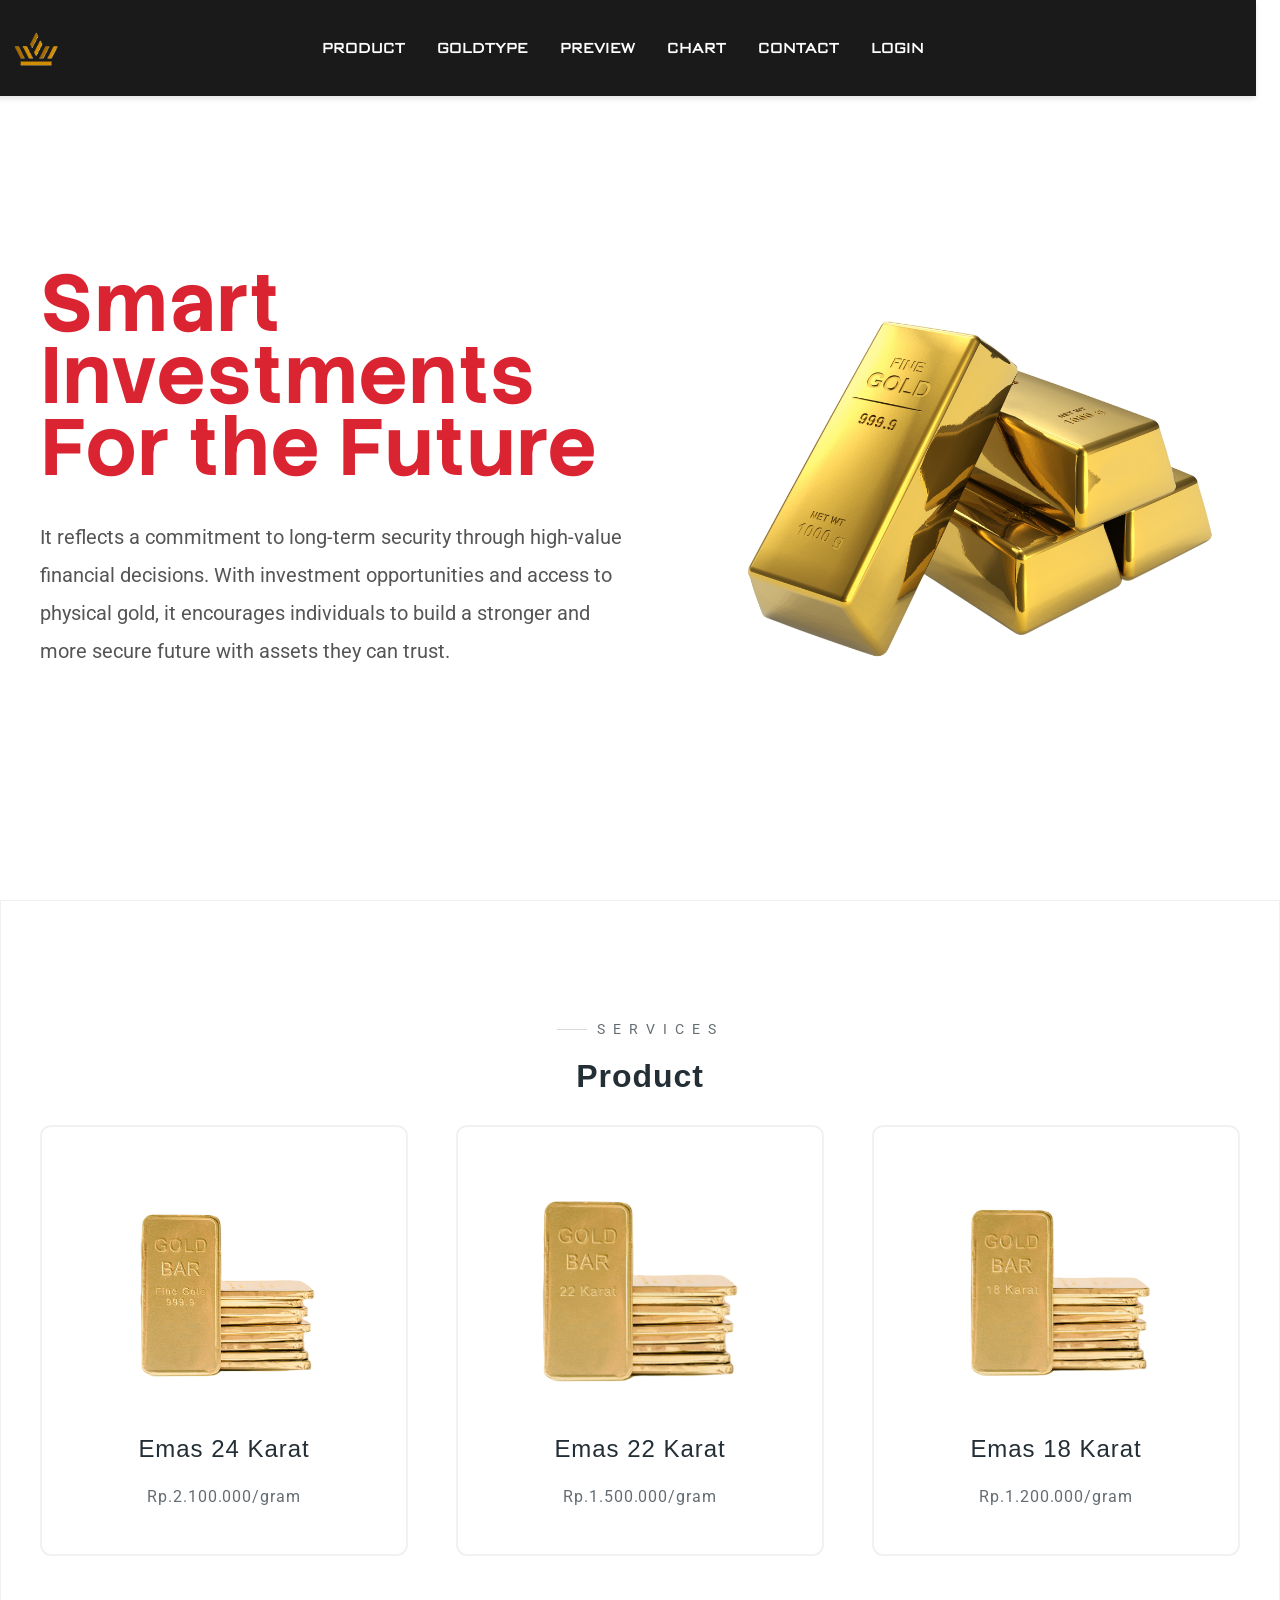
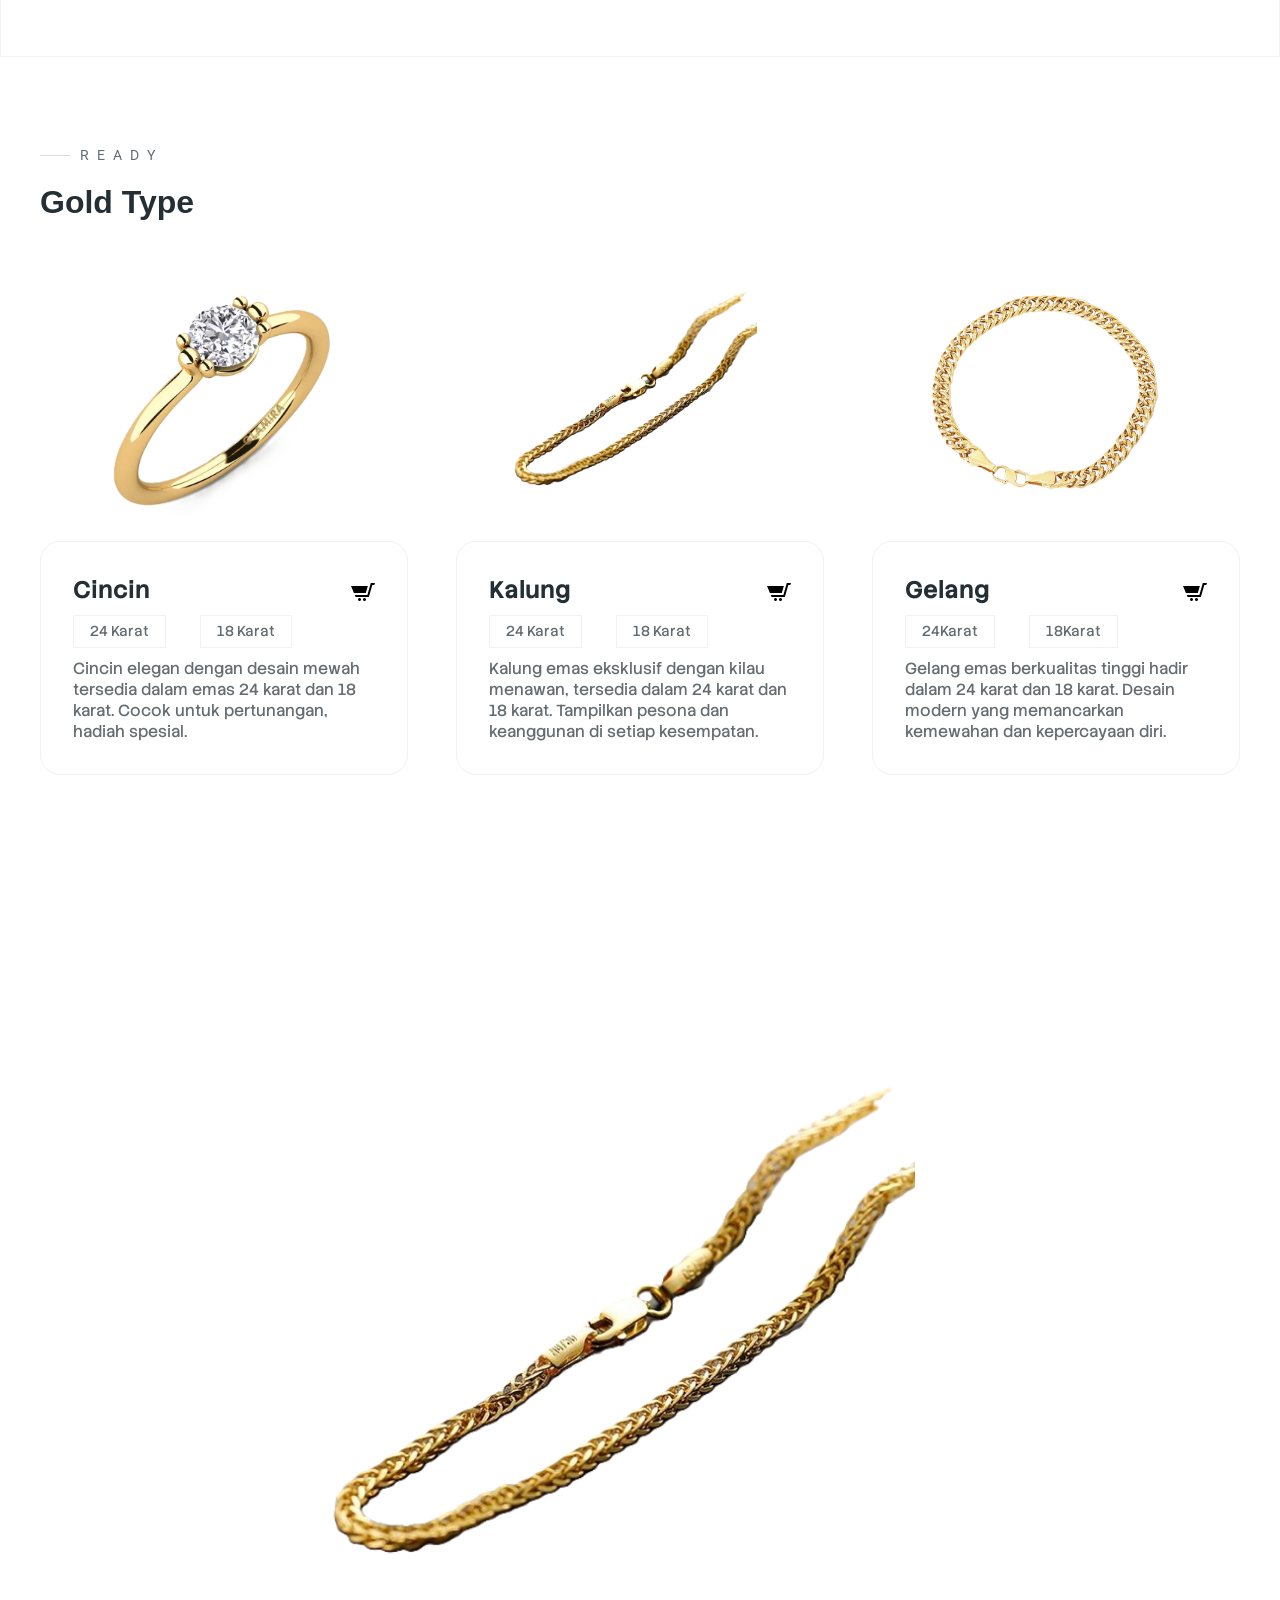
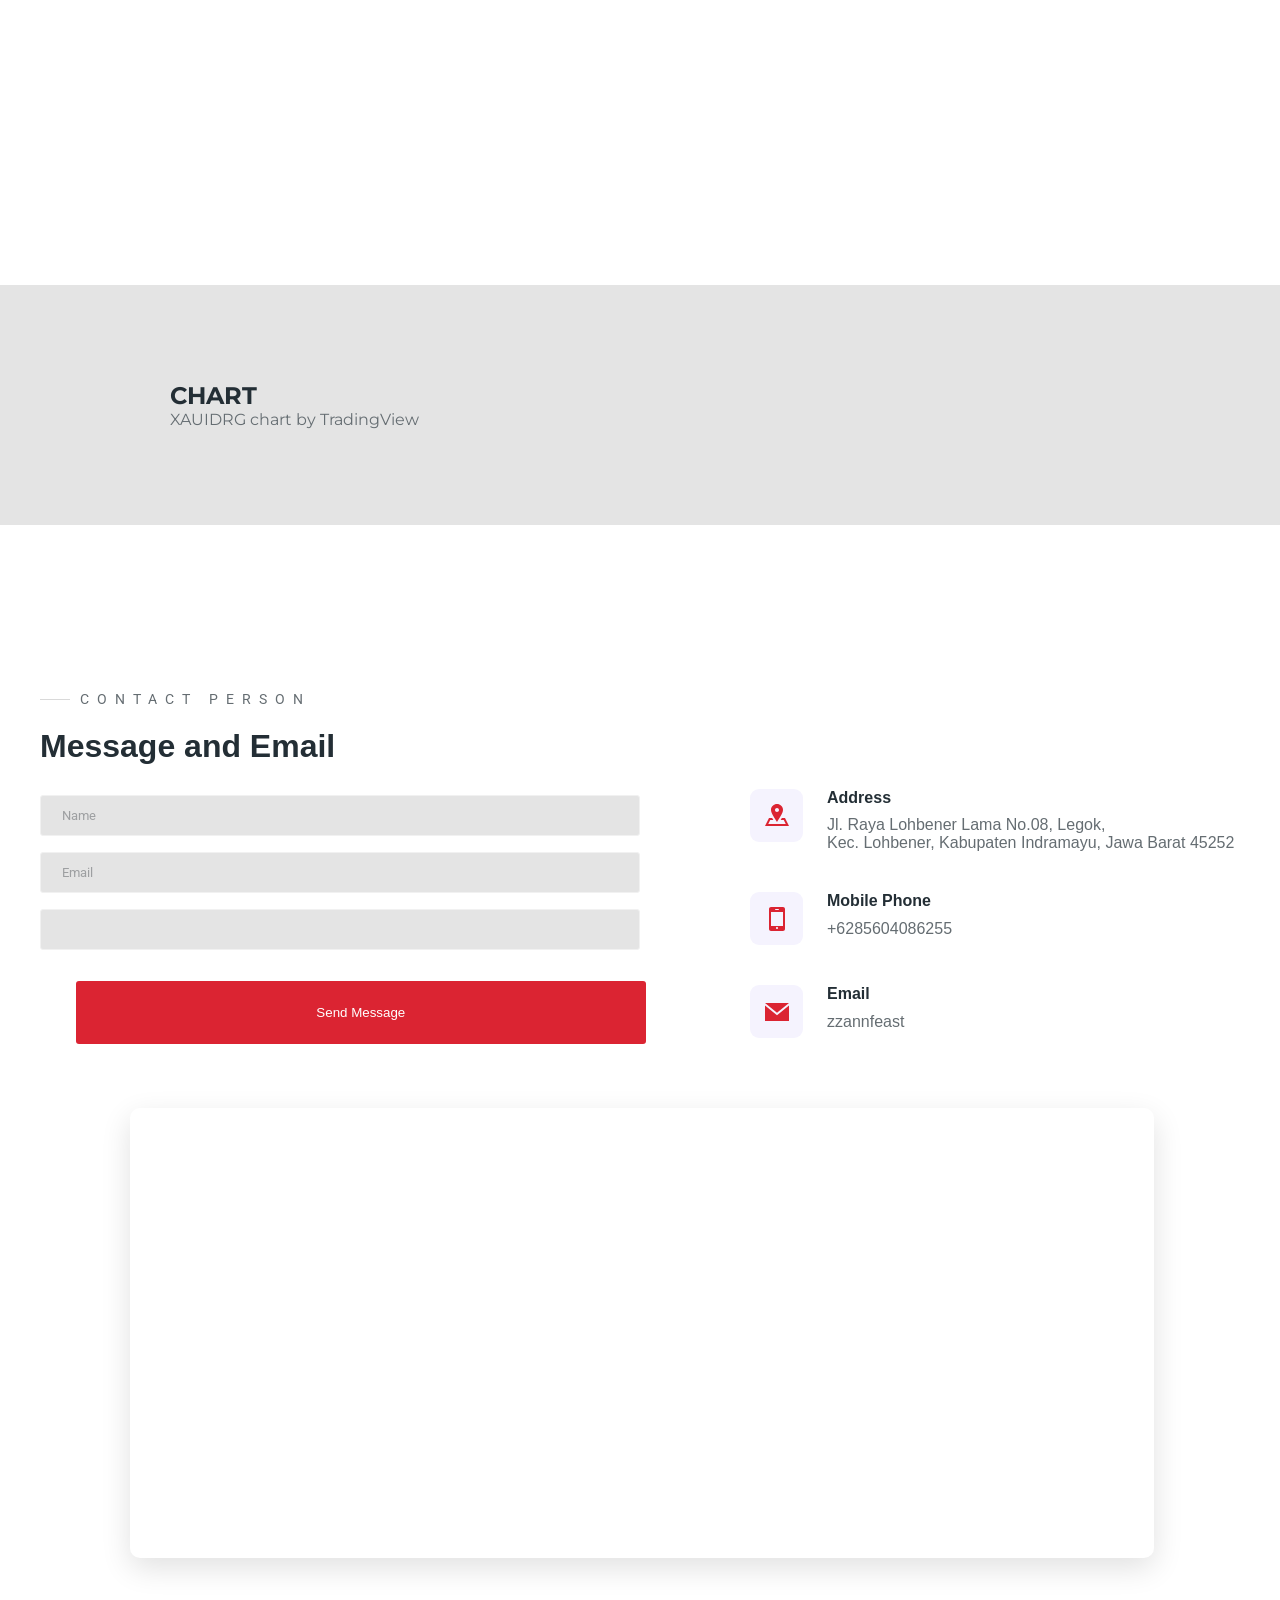
==== index.html @ e05ef089 "Add files via upload" ====
<!DOCTYPE html>
<html lang="en">
<head>
    <meta charset="UTF-8">
    <meta name="viewport" content="width=device-width, initial-scale=1.0">
    <title>Fauzan Yahya - Software Engineer</title>
    <link rel="stylesheet" href="stylee.css">
    <link rel="preconnect" href="https://fonts.googleapis.com">
    <link rel="preconnect" href="https://fonts.gstatic.com" crossorigin>
    <link href="https://fonts.googleapis.com/css2?family=Roboto:ital,wght@0,100..900;1,100..900&display=swap" rel="stylesheet">
    <link rel="preconnect" href="https://fonts.googleapis.com">
    <link rel="preconnect" href="https://fonts.gstatic.com" crossorigin>
    <link rel="preconnect" href="https://fonts.googleapis.com">
    <link rel="preconnect" href="https://fonts.googleapis.com">
    <link rel="preconnect" href="https://fonts.gstatic.com" crossorigin>
    <link href="https://fonts.googleapis.com/css2?family=Montserrat:ital,wght@0,100..900;1,100..900&display=swap" rel="stylesheet">
    <link rel="preconnect" href="https://fonts.googleapis.com">
    <link rel="preconnect" href="https://fonts.gstatic.com" crossorigin>
    <link href="https://fonts.googleapis.com/css2?family=Poppins:ital,wght@0,100;0,200;0,300;0,400;0,500;0,600;0,700;0,800;0,900;1,100;1,200;1,300;1,400;1,500;1,600;1,700;1,800;1,900&display=swap" rel="stylesheet">
    <style>
    @import url('https://fonts.googleapis.com/css2?family=Stack+Sans+Text:wght@200..700&display=swap');
    </style>
    <style>
    @import url('https://fonts.googleapis.com/css2?family=Science+Gothic&display=swap');
    </style> 
    <link rel="preconnect" href="https://fonts.googleapis.com">
    <link rel="preconnect" href="https://fonts.gstatic.com" crossorigin>
    <link href="https://fonts.googleapis.com/css2?family=Nabla&display=swap" rel="stylesheet">   
    

</head>
<body>
    <!-- Header -->
    <header>
        <div class="main-container">
            <div class="nav">
                <div class="logo">
                    <a href="#">
                        <img src="crown-gold.png" alt="hero">
                    </a>
                    
                </div>
                <nav>
                    <ul>
                        <li><a href="#services">PRODUCT</a></li>
                        <li><a href="#portofolio">GOLDTYPE</a></li>
                        <li><a href="#Preview">PREVIEW</a></li>
                        <li><a href="#skills">CHART</a></li>
                        <li><a href="#contact">CONTACT</a></li>
                        <li><a href="login.html">LOGIN</a></li>
                    </ul>
                    <div class="login">
                        
                    </div>

                </nav>
                <div class="burger" id="burger"> 
                    <span></span>
                    <span></span>
                    <span></span>
                </div>
                <ul class="menu" id="menu">
                    <li><a href="Services"></a></li>
                    <li><a href="Portofolio"></a></li>
                    <li><a href="Skills"></a></li>
                    <li><a href="Contact"></a></li>
                </ul>
                <script src="jees.js"></script>
            </div>
            <section id="hero">
                <div class="hero-left">
                    <h3 class="FIRST">Smart Investments <br>For the Future</h3>
                    <p>
It reflects a commitment to long-term security through high-value financial decisions. With investment opportunities and access to physical gold, it encourages individuals to build a stronger and more secure future with assets they can trust.                </div>
                <div class="hero-right">
                        <img src="emas.png" alt="Home">
                </div>
            </section>
        </div>
    </header>
    <!-- End of Header -->

    <!-- Services Section -->
    <section id="services">
        <div class="services main-container">
            <h3 class="pre-title">Services</h3>
            <h1 class="section-title services-title">Product</h1>
            <div class="grid-3">
                <!-- Service 1 -->
                <div class="service">
                    <div class="service-icon">
                        <img src="24k.png" alt="">
                    </div>
                    
                    <h4>Emas 24 Karat</h4>
                    <p>
                        Rp.2.100.000/gram
                    </p>
                </div>
                <!-- Service 2 -->
                <div class="service">
                    <div class="service-icon">
                     <img src="22k.png" alt="">
                    </div>
                    <h4>Emas 22 Karat</h4>
                    <p>
                        Rp.1.500.000/gram
                    </p>
                    

                    
                </div>
                <!-- Service 3 -->
                <div class="service">
                    <div class="service-icon">
                        
                        <img src="18k.png" alt="">
                    </div>
                    
                    <h4>Emas 18 Karat</h4>
                    <p>
                        Rp.1.200.000/gram
                    </p>
                </div>
            </div>
        </div>
    </section>
    <!-- End of Services Section -->

    <!-- Portfolio Section -->
    <section id="portofolio">
        <div class="portofolio main-container">
            <h3 class="pre-title">Ready</h3> 
            <h1 class="section-title">Gold Type</h1>
            <div class="grid-3">
                <!-- Portfolio 1 -->
                <div class="portofolio">
                    <div class="portofolio-cover">
                        <a href="cincin.html">
                            <img src="yellow.png" alt="Cincin">
                        </a>
                        
                    </div>
                    <div class="portofolio-info">
                        <div class="portofolio-title">
                            <h4>Cincin</h4>
                            <a href="/" class="portofolio-link">
                                <svg xmlns="http://www.w3.org/2000/svg" width="24" height="24" viewBox="0 0 24 24"><path d="M10 19.5c0 .829-.672 1.5-1.5 1.5s-1.5-.671-1.5-1.5c0-.828.672-1.5 1.5-1.5s1.5.672 1.5 1.5zm3.5-1.5c-.828 0-1.5.671-1.5 1.5s.672 1.5 1.5 1.5 1.5-.671 1.5-1.5c0-.828-.672-1.5-1.5-1.5zm1.336-5l1.977-7h-16.813l2.938 7h11.898zm4.969-10l-3.432 12h-12.597l.839 2h13.239l3.474-12h1.929l.743-2h-4.195z"/></svg>
                            </a>
                        </div>
                        <div class="portofolio-tags">
                            <div>24 Karat</div>
                            <div>18 Karat</div>
                        </div>
                            <p>Cincin elegan dengan desain mewah tersedia dalam emas 24 karat dan 18 karat.
                            Cocok untuk pertunangan, hadiah spesial.
                    </div>
                </div>
                <!-- Portfolio 2 -->
                <div class="portofolio">
                    <div class="portofolio-cover">
                        <a href="kalung.html">
                            <img src="kalung.png" alt="E-commerce Website">
                        </a>
                        
                    </div>
                    <div class="portofolio-info">
                        <div class="portofolio-title">
                            <h4>Kalung</h4>
                            <a href="/" class="portofolio-link">
                                <svg xmlns="http://www.w3.org/2000/svg" width="24" height="24" viewBox="0 0 24 24"><path d="M10 19.5c0 .829-.672 1.5-1.5 1.5s-1.5-.671-1.5-1.5c0-.828.672-1.5 1.5-1.5s1.5.672 1.5 1.5zm3.5-1.5c-.828 0-1.5.671-1.5 1.5s.672 1.5 1.5 1.5 1.5-.671 1.5-1.5c0-.828-.672-1.5-1.5-1.5zm1.336-5l1.977-7h-16.813l2.938 7h11.898zm4.969-10l-3.432 12h-12.597l.839 2h13.239l3.474-12h1.929l.743-2h-4.195z"/></svg>
                            </a>
                        </div>
                        <div class="portofolio-tags">
                            <div>24 Karat</div>
                            <div>18 Karat</div>
                        </div>
                        <p>Kalung emas eksklusif dengan kilau menawan, tersedia dalam 24 karat dan 18 karat.
Tampilkan pesona dan keanggunan di setiap kesempatan.
                    </div>
                </div>
                <!-- Portfolio 3 -->
                <div class="portofolio">
                    <div class="portofolio-cover">
                        <a href="gelang.html">
                            <img src="gelang.png" alt="Blog Website">
                        </a>
                        
                    </div>
                    <div class="portofolio-info">
                        <div class="portofolio-title">
                            <h4>Gelang</h4>
                            <a href="/" class="portofolio-link">
                               <svg xmlns="http://www.w3.org/2000/svg" width="24" height="24" viewBox="0 0 24 24"><path d="M10 19.5c0 .829-.672 1.5-1.5 1.5s-1.5-.671-1.5-1.5c0-.828.672-1.5 1.5-1.5s1.5.672 1.5 1.5zm3.5-1.5c-.828 0-1.5.671-1.5 1.5s.672 1.5 1.5 1.5 1.5-.671 1.5-1.5c0-.828-.672-1.5-1.5-1.5zm1.336-5l1.977-7h-16.813l2.938 7h11.898zm4.969-10l-3.432 12h-12.597l.839 2h13.239l3.474-12h1.929l.743-2h-4.195z"/></svg>
                            </a>
                        </div>
                        <div class="portofolio-tags">
                            <div>24Karat</div>
                            <div>18Karat</div>
                        </div>
                        <p>Gelang emas berkualitas tinggi hadir dalam 24 karat dan 18 karat.
Desain modern yang memancarkan kemewahan dan kepercayaan diri.
                    </div>
                </div>
            </div>
        </div>
    </section>
    <!-- End of Portfolio Section -->


    <!-- slider -->
    <section id="Preview">
    <div class="slider-wrapper">
        <div class="slider">
      <div class="slides" id="slideBox">
        <img src="gelang.png" alt="">
        <img src="kalung.png" alt="">
        <img src="yellow.png" alt="">
        <img src="antingg-Photoroom.png" alt="">
        <img src="cara menghitung zakat emas perhiasan-Photoroom.png" alt="">
      </div>
    </div>
  </div>
</section>

        
    <!-- end of slider -->

        <!-- skills and education -->
         <section id="skills">
            <div class="chart"><h2>CHART</h2></div>
            
                <!-- TradingView Widget BEGIN -->
<!-- TradingView Widget BEGIN -->
<div class="tradingview-widget-container">
  <div class="tradingview-widget-container__widget"></div>
  <div class="tradingview-widget-copyright"><a href="https://www.tradingview.com/symbols/FX_IDC-XAUIDRG/" rel="noopener nofollow" target="_blank"><span class="blue-text">XAUIDRG chart</span></a><span class="trademark"> by TradingView</span></div>
  <script type="text/javascript" src="https://s3.tradingview.com/external-embedding/embed-widget-advanced-chart.js" async>
  {
  "allow_symbol_change": true,
  "calendar": false,
  "details": false,
  "hide_side_toolbar": true,
  "hide_top_toolbar": false,
  "hide_legend": false,
  "hide_volume": false,
  "hotlist": false,
  "interval": "D",
  "locale": "en",
  "save_image": true,
  "style": "1",
  "symbol": "FX_IDC:XAUIDRG",
  "theme": "dark",
  "timezone": "Etc/UTC",
  "backgroundColor": "#0F0F0F",
  "gridColor": "rgba(242, 242, 242, 0.06)",
  "watchlist": [],
  "withdateranges": false,
  "compareSymbols": [],
  "studies": [],
  "width": 980,
  "height": 610
}
  </script>
</div>
<!-- TradingView Widget END -->
                
                              
            </div>
         </section>
        <!-- End of skills and education -->

        <!-- Contact -->
         <section id="contact">
            <div class="contact main-container">
                <div class="i">
                    <h3 class="pre-title">Contact Person</h3>
                <h1 class="section-title">Message and Email</h1>
                </div>
                <div class="contact-left">
                    <form class="contact-form" action="">
                        <div>
                            <input type="text" placeholder="Name" name="Name">
                        </div>
                        <div>
                            <input type="email" placeholder="Email" name="Email">
                        </div>
                        <div>
                            <input type="message" id="Message" cols="30" row="20" name ="Message"></textarea>
                        </div>
                        
                    </form>
                    
                </div>

            </div>

                    <div>
                        <button class="btn-sumbit" onclick="submit(event)">Send Message</button>
                    </div>

                    

                        <div class="contact-right">
                    <div class="contact-item">
                        <div class="contact-item-icon"><svg xmlns="http://www.w3.org/2000/svg" width="24" height="24" viewBox="0 0 24 24"><path d="M12 1c-3.148 0-6 2.553-6 5.702 0 3.148 2.602 6.907 6 12.298 3.398-5.391 6-9.15 6-12.298 0-3.149-2.851-5.702-6-5.702zm0 8c-1.105 0-2-.895-2-2s.895-2 2-2 2 .895 2 2-.895 2-2 2zm12 14h-24l4-8h3.135c.385.641.798 1.309 1.232 2h-3.131l-2 4h17.527l-2-4h-3.131c.435-.691.848-1.359 1.232-2h3.136l4 8z"/></svg></div>
                        <div class="contact-item-detail">
                            <h4>Address</h4>
                            <p>Jl. Raya Lohbener Lama No.08, Legok, <br>Kec. Lohbener, Kabupaten Indramayu, Jawa Barat 45252</p>
                        </div>
                    </div>

                    <div class="contact-item">
                        <div class="contact-item-icon"><svg xmlns="http://www.w3.org/2000/svg" width="24" height="24" viewBox="0 0 24 24"><path d="M20 2c0-1.105-.896-2-2-2h-12c-1.105 0-2 .896-2 2v20c0 1.104.895 2 2 2h12c1.104 0 2-.896 2-2v-20zm-9.501 0h3.001c.276 0 .5.224.5.5s-.224.5-.5.5h-3.001c-.275 0-.499-.224-.499-.5s.224-.5.499-.5zm1.501 20c-.553 0-1-.448-1-1s.447-1 1-1c.552 0 .999.448.999 1s-.447 1-.999 1zm6-3h-12v-14.024h12v14.024z"/></svg></div>                      
                            <div class="contact-item-detail">
                            <h4>Mobile Phone</h4>
                            <p>+6285604086255</p>
                        </div>
                    </div>

                    <div class="contact-item">
                        <div class="contact-item-icon"><svg xmlns="http://www.w3.org/2000/svg" width="24" height="24" viewBox="0 0 24 24"><path d="M12 12.713l-11.985-9.713h23.97l-11.985 9.713zm0 2.574l-12-9.725v15.438h24v-15.438l-12 9.725z"/></svg></div>                      
                            <div class="contact-item-detail">
                            <h4>Email</h4>
                            <p>zzannfeast</p>
                        </div>
                    </div>
                </div>

                <div class="contact-img">
            <iframe src="https://www.google.com/maps/embed?pb=!1m18!1m12!1m3!1d3964.888132250646!2d108.27887677441257!3d-6.408409362673411!2m3!1f0!2f0!3f0!3m2!1i1024!2i768!4f13.1!3m3!1m2!1s0x2e6eb87d1fcaf97d%3A0x4fc15b3c8407ada4!2sPoliteknik%20Negeri%20Indramayu!5e0!3m2!1sid!2sid!4v1764644566915!5m2!1sid!2sid" width="600" height="450" style="border:0;" allowfullscreen="" loading="lazy" referrerpolicy="no-referrer-when-downgrade"></iframe>
        </div>

                    

            
                <div id="overlay-beli" class="overlay">
    <div id="popup-beli" class="popup">
        <span class="close-btn" onclick="closeBeli()">×</span>
        <h4>Berhasil Terkirim</h4>
        

        <!-- GAMBAR DI TENGAH -->
        <img src="3dmail.png" class="popup-img" alt="success">
        <p>Terimakasih</p>

        



            
         </section>

         <script src="slide.js"></script>

</body>
</html>
---- stylee.css ----
body {
  margin: 0;
  padding: 0;
}

html {
    scroll-behavior: smooth;
}

html, body {
    height: 100%; /* Penting! Memastikan tinggi dasar 100% */
    margin: 0;
    padding: 0;
}

.tradingview-widget-container {
    margin-left:170px;
    height: 100%; /* Mengambil 100% dari body */
    width: 100%;
    /* ... Tambahkan properti lain yang Anda inginkan di sini, 
       daripada menggunakan inline style */
}

.chart h2{
    margin-left:170px;
}


@import "tailwindcss";
:root{
    --primaryTextColor : #232e35;
    --secondaryTextColor : #656d72;
    
    --borderColor: #f1f1f1;
    --lineColor:#d9d9d9;

    --primaryBackgroundColor: #fff;
    --secondaryBackgroundColor: #e4e4e4;
    --thirdBackgroundcolor: #F5F3FE;

    --primaryIconColor: #5e17eb;
    --primaryIconColorHover: #5d51e8;

    --sectionPadding: 6em 0;

    --itemBoderRadius: 0.7rem;
}




.menu.active{
    display: block;
    
}




*{
    margin: 0;
    padding: 0;
    box-sizing: border-box;
}

body{
    font-family: "Monserrat", sans-serif;
    background-color: white;
    margin: 0;
    padding: 0;
    

}





.typing-text {
    min-height: 24px;
    white-space: nowrap;
}
        
.cursor {
    display: inline-block;
    width: 2px;
    height: 1em;
    background-color: #fefffe;
    margin-left: 2px;
    animation: blink 1s step-start infinite;
    transform: translateY(5px);
}
 
@keyframes blink {
    0%, 50%, 100% { opacity: 1; }
    25%,  75% { opacity: 0; }
}

@media (max-width: 600px) {
    .terminal-body {
        font-size: 14px;
        
        }
        }

h1,h2,h3,h4,h5,h6 strong{
    color: var(--primaryTextColor)
}

p{
    font-size: 1 rem; /*16px*/
    line-height: 1.9 rem;
}

p,span,label,input,textarea,li{
    color: var(--secondaryTextColor);
}

a{
    text-decoration: none; /*buat ngilangin underscore _ */
}

.main-container{
    width: 1200px;
    margin: 0 auto; /* 0 = atas bawah, auto =kiri kanan */
}

@media screen and (max-width : 1200px){
    .main-container{
        width: 100%;
        height: 100vh;
        
    }
}

/*button*/
.btn{
    padding: 1rem 1.5rem;
    background: white;
    border: 1.5px solid var(--borderColor);
    cursor: pointer;
    transition : 2s ease-in-out;
}

.btn:hover{
    box-shadow: rgba(0, 0, 0, 0.04) 3px 3px 5px;
    
}

.section-title{
    padding-top:20px;
    margin-bottom:30px;
    font-size: 2rem;
}

.FIRST{
    margin-top:40px;      /*ini diganti */
    margin-bottom:35px;
    font-family: "Stack Sans Text", sans-serif;
    font-optical-sizing: auto;
    font-weight: 700px;
    font-style: bold;
    color: #db2432;
    position: relative;
    font-weight: 1100px;
    latter-spacing:1rem;
    font-size: 5rem;
    line-height: 4.5rem;
    

}

.hero-left p{
    font-size: 20px;
    color: #555;
    font-family: "Stack Sans Text", sans-serif;
}

/*titles*/
.pre-title{
    font-family: "Roboto";
    text-transform: uppercase; /*biar kapital semua*/
    letter-spacing: 0.5rem; /*jarak perkata*/
    color: var(--secondaryTextColor);
    position: relative;
    padding-left: 40px;
    padding-top:70px;
    width: fit-content;
    font-weight: 400;
    font-size: 0.9rem;
}
.pre-title::before{ /*harus seallu ada content*/
    content: "";
    width: 30px;
    height: 1px;
    background: var(--lineColor);
    position: absolute;
    display: block;
    left: 0;
    top: 90%;


}


/*layout YANG BIKIN KEPISAH PISAH ICON NYA JADI 3 BAGIAN FIT*/
.grid-3{
    display: grid;
    grid-template-columns: repeat(auto-fit, minmax(250px, 1fr)); /*INI PENTING*/
    gap: 3rem;
}

/*Logo and Navigation Menu*/
.nav {
    position: fixed;
    margin-left:-90px;
    width: 102%;
    background-color:#1A1A1A;
    display: flex;
    justify-content: center;
    align-items: center;
    padding: 1.6rem;
    gap:40px;
    font-size: 1.3rem;
    box-shadow: 0 3px 5px rgba(0, 0, 0, 0.1);
    z-index: 1000;

}

.nav nav{
    position:absolute;
}



.logo img {
    height:50px;
    margin-bottom:-10px;
    padding-right:1000px;

}

.nav ul {
    font-family: "Monserrat", sans-serif;
    list-style: none;
    gap: 2rem;
    margin: 0;
    padding: 0;
    font-weight: bold;
    display: flex; /* default desktop */
}

@media (max-width: 768px) {
.nav ul {
    flex-direction: column;
    position: fixed;
    top: 0;
    right: -100%; /* awalnya di luar layar kanan */
    height: 100vh;
    width: 250px;
    background-color: var(--primaryBackgroundColor);
    padding: 2rem;
    box-shadow: -4px 0 8px rgba(0, 0, 0, 0.1);
    transition: right 0.4s ease-in-out; /* animasi geser */
    z-index: 98;
  }

.nav ul.active {
    right: 0; /* geser masuk ke layar */
  }



}

.nav ul li {
    display: flex;
    align-items: center;
}

.nav ul li a {
    margin-left:20px;
    margin-right:-20px;
    color:white;
    background: transparent;  
    transition: 0.25s ease;
    font-family: "Science Gothic", sans-serif;
    font-optical-sizing: auto;
    font-weight: 400;
    font-style: normal;
    font-size:0.9rem;
    text-decoration: none;
}

.login li{

    background: transparent;  
    transition: 0.25s ease;
    font-family: "Science Gothic", sans-serif;
    font-optical-sizing: auto;
    font-weight: 400;
    font-style: normal;
    font-size:0.9rem;
    text-decoration: none;
}

.login a{
    display:flex;
    margin-top:-20px;
    margin-right:-300px;
    margin-left:800px;
    color:white;
    background: transparent;  
    transition: 0.25s ease;
    font-family: "Science Gothic", sans-serif;
    font-optical-sizing: auto;
    font-weight: 400;
    font-style: normal;
    font-size:0.9rem;
    text-decoration: none;


}

.login a:hover{
    background: #b03232;
    padding: 8px 14px;
    border-radius: 10px;
}

.nav ul li a:hover{
    background: #b03232;
    padding: 8px 14px;
    border-radius: 10px;
}
.nav ul li a.active {
  background: #b03232;
}




/* IKON BURGER */
.burger {
    display: none;
    flex-direction: column;
    cursor: pointer;
    z-index: 99;
}

.burger div {
    width: 25px;
    height: 3px;
    background-color: #000;
    margin: 5px;
    transition: all 0.3s;
}


/* MOBILE STYLING */
@media (max-width: 768px) {
.nav ul {
    
    flex-direction: column;
    position: absolute;
    top: 100%;
    right: 3rem;
    background-color: white;
    padding: 1rem;
    box-shadow: 0px 4px 8px rgba(0, 0, 0, 0.1);
    display: none;
    z-index: 98;
    }

.nav ul.active {
    display: flex;
}

.burger {
    display: flex;
    position: absolute;
    top: 2rem;
    right: 3rem;
}

}
/*hero selection*/
#hero{
    min-height: 100vh;
    display: grid;
    padding-top: 100px;
    grid-template-columns: 1fr 1fr; /*biar gambarnya kesmping*/
    align-items: center;
}
.hero-left{
    font-family: "Roboto";
    line-height: 1.9;
    margin-bottom: 6.5rem;
}

.hero-left p{
    font-family: "Roboto";
    line-height: 1.9;
}

.hero-right{
    display: flex;
    justify-content: center;
}


.hero-right img{
    width: 90%;
    margin-left:90px;
    box-shadow: 0 0 25px solid;

}

.hero-name{
    font-family: 'Montserrat';
    font-size: 3rem;
    font-weight: 700; /*biar tebel*/
    margin: .2rem 0 0.5rem;
    letter-spacing:0.6rem;
}

.hero-name span{
    color:#D4AF37;
}

.services{
    letter-spacing: 0.06rem;
}


/*service section*/
#services{
    background-color:white;
    border: 1px solid var(--borderColor);
    padding-top:80px;
    padding-bottom:100px;
}

.services{
    margin-top:-30px;
}


.services .pre-title{
    margin: 0 auto;
}

.services-title{
    text-align: center;
}



.service{ /*buat border besar*/
    padding: 3rem 2rem;
    text-align: center;
    border: 2px solid var(--borderColor);
    background-color: var(--primaryBackgroundColor);
    border-radius: var(--itemBoderRadius);
}

.service h4 { /*buat kalimat di dalam border*/
    margin: 1.5rem 0;
    font-weight: 500;
    font-size: 1.5rem;
}

.service p{
    font-family: "Roboto", sans-serif;
}

.service-icon{ 
    width: fit-content;
    margin: 0 auto;
    padding: 1rem 1.3rem;
    border-radius: 0.5rem;
}

.service-icon svg{
    width:60px;
    height:40px;
    border-radius: 0.5rem;
    margin-left:210px;


    
}

.service-icon img{
    height:200px;
}

.gambarservice{
    height:2px;
}

/*style portofolio*/

#portofolios{
    padding: var(--sectionPadding);
    margin:0 0 0;

    
}

.portofolio{
    margin-top:20px;
    margin-bottom:30px;

}

.portofolio-cover{
    height: 250px;
    margin-bottom:20px;
    border: 1px solid transparent;
    transition: 0.3s ease;
    outline: none;
    border-radius:20px;
}


.portofolio-cover:hover{
    transform: scale(1.05);
    border :2px solid #b03232;

    

}


.portofolio-cover img{
    height:250px;
    padding-left:50px;
    
}

.portofolio-info{
    border: 1px solid var(--borderColor);
    border-radius:20px;
    font-family: "Stack Sans Text", sans-serif;
    font-weight:200px;
    padding: 2rem 2rem;
    letter-spacing: 
}

.portofolio-title{
    
    display: flex;
    justify-content: space-between;
    align-items: center;
    gap: 1rem;
}

.portofolio-title h4{
    font-weight: 500px;
    font-size: 1.5rem;
    margin-bottom:10px;
}


.portofolio-title a svg :hover{
    fill:#db2432;

}

.portofolio-title a svg {
    transition: 0.5s ease-in-out;
}

.portofolio-tags{
    display:flex;
    margin-right:10px;
    padding-right:10px;
   gap: 1rem;


   
   
}
.portofolio-tags p{
    color:white;
    margin-top:50px;
    font-family: "Stack Sans Text", sans-serif;
    font-weight:400px;
    margin-top:10px;
}

.portofolio-tags div{

    border: 1px solid var(--borderColor);
    fill:#db2432;
    transition: 0.3s ease; 
    margin-right: 1.1rem;
    margin-bottom:10px;
    padding: 0.4rem 1rem;
    font-size: 0.9rem;
    color: var(--secondaryTextColor);
}

.portofolio-tags div:hover {
    border-color: #D4AF37;              /* ganti border warna biru */
    cursor: pointer;
}

/* PAGE CENTERING */

/*slider */
.slider-wrapper {
  display: flex;
  padding-top:150px;
  padding-right:50px;
  justify-content: center;
  align-items: center;
  margin-bottom:150px;
  height: 100vh;
}

/* SLIDER */
.slider {
  width: 80vmin;      /* vmin membuat slider selalu persegi */
  height: 80vmin;
  max-width: 600px;   /* batas agar tidak terlalu besar */
  max-height: 600px;
  margin-bottom:38px;
  overflow: hidden;
  position: relative;
  border-radius: 12px;
}

.slides {
  display: flex;
  width: 100%;
  transition: transform 0.4s ease-in-out;
}

.slides img {
  width: 80vmin;
  height: 80vmin;
  max-width: 600px;
  max-height: 600px;
  object-fit: cover;
}

/* BUTTONS */
.btn {
  position: absolute;
  top: 50%;
  transform: translateY(-50%);
  padding: 8px 12px;
  background: rgba(0,0,0,0.5);
  color: white;
  border: none;
  cursor: pointer;
  border-radius: 4px;
  font-size: 18px;
  opacity: 0;                     /* disembunyikan */
  transition: opacity 0.3s ease;  /* animasi smooth */
}

.slider:hover .btn {
  opacity: 1;                     /* muncul saat hover */
}

.prev { left: 10px; }
.next { right: 10px; }

.btn:hover {
  background: rgba(0,0,0,0.8);
}
/*end of slide*/

/*skills and education*/

#skills{
    padding: var(--sectionPadding);
    background-color: var(--secondaryBackgroundColor);
    font-family: "Montserrat";
}

.skills-grid{
    display: grid;
    grid-template-columns: repeat(auto-fit, minmax(350px, 1fr));
    gap: 3rem;
}

.education {
    display: flex;
    gap: 1rem;
}

.education .line{
    padding: 0 0.7rem;
}

.education .line div{
    width: 2px;
    height: 100%;
    background: var(--borderColor);
    position: relative;

}

.education-info p{
    line-height: 1.8;
    margin: 0.6rem 0 1.4rem;

}

.education-years{
    margin-bottom: 3rem;
}

/*the dot on the line*/
.education .line div::before{
    content: "";
    width: 15px;
    height: 15px;
    background: var(--borderColor);
    border-radius: 50%;
    position: absolute;
    left: -6px;

}

.skills{
    margin-TOP:-90px;
}

.skills-list{
    display: grid;
    grid-template-columns: 1fr 1fr;
}

.chart img{
    width:90%;
    margin-left:65px;
    border-radius:15px;
    justify-content:center;
    align-item:center

}

.skills-list ul{
    line-height: 1.8;
    margin-top: 16px ;
    margin-bottom: 16px;
}

.skills-right p{
    margin-bottom: 10px;
    line-height: 2.1;

}



.skills-right ul{
    line-height: 2rem;
    padding: 1rem;
}

/*contact*/
#contact{
    padding: var(--sectionPadding);

}

.contact-kanan img, 
.contact-kanan iframe {
    width:25%;
    margin-top: -1000px; 
    margin-left :800px;
    border-radius:10px;

}

.contact div i{
    margin-bottom: 2rem;
}
.contact{
    grid-template-columns: repeat(auto-fit, minmax(350px, 1fr));
    gap: 3rem;
}

.contact-left contact-form{
    position:fixed;
}

.contact-form div{
    margin-bottom: 1rem;
}

.contact-form input,
.contact-form textarea {
    width: 50%;
    padding: 0.75rem 1.3rem;
    font-family: "Roboto", sans-serif;
    background: var(--secondaryBackgroundColor);
    border: 1px solid var(--borderColor);
    border-radius: 3px;
    resize: none;
}

.contact-form input::placeholder, .contact-form textarea::placeholder{
    color: #9d9fa1;
    

}

.contact-right{
    margin-left:750px;
    margin-top:-275px;
 
}

.contact-form input:focus,
.contact-form textarea:focus {
    outline: none;
    border: 1px solid #7d7d7d;
}



.btn-sumbit{
    margin-left:76px;
    margin-top:15px;
    margin-bottom:20px;
    width: 44.5%;
    padding: 1.5rem 1.3rem;
    background-color:#db2432;
    color: #fff;
    border: none;
    border-radius: 3px;
    cursor: pointer;
    transition: 0.2as ease-in-out;
}

.contact-item{
    display: flex;
    gap: 1.5rem;
    margin-bottom: 2.5rem;
}

.btn-sumbit :hover{
    background-color: #db2432;
}

.contact-img iframe{
    margin-top:30px;
    margin-left:130px;
    width:80%;
    border-radius:10px;
    box-shadow: 0 10px 30px rgba(0, 0, 0, 0.12);
}

.contact-item-icon {
    background: var(--thirdBackgroundcolor);
    width: 53px;
    height: 53px;
    border-radius: 9px;
    display: flex;
    justify-content: center;
    align-items: center;
}

.contact-item-icon svg{
    fill: #db2432;
}

.contact-item-detail h4{
    margin-bottom: 0.6rem;
}

.menu.active{
    display: flex;
    flex-direction: column;
}

.bottom{
    padding-top:9rem;
    background: linear-gradient(145deg, #000000 0%, #0b0b0b 40%, #1f1f1f 100%);



}

.bottom p{
    font-size:2rem;

    margin-left:400px;
    margin-top:-80px;
}
.overlay {
    position: fixed;
    top: 0;
    left: 0;
    width: 100%;
    height: 100%;
    background: rgba(0,0,0,0.45);
    display: none;
    justify-content: center;
    align-items: center;
    z-index: 9999;
    backdrop-filter: blur(2px);
    animation: fadeIn 0.3s ease forwards;
}

/* POPUP CARD */
.popup {
    background: #ffffff;
    width: 420px;
    padding: 35px 40px 30px 40px;
    border-radius: 15px;
    text-align: center;
    position: relative;
    
    /* default state */
    opacity: 0;
    transform: translateY(20px) scale(0.85);
}

/* TOKOPEDIA BOUNCE */
.popup.show {
    animation: tokpedPopup 0.48s cubic-bezier(.25,.46,.45,.94) forwards;
}

/* TOKOPEDIA POPUP KEYFRAME */
@keyframes tokpedPopup {
    0% { transform: translateY(20px) scale(0.75); opacity: 0; }
    55% { transform: translateY(-5px) scale(1.05); opacity: 1; }
    100% { transform: translateY(0) scale(1); opacity: 1; }
}

/* FADE BACKDROP */
@keyframes fadeIn {
    from { opacity: 0; }
    to { opacity: 1; }
}

/* TITLE */
.popup h4 {
    font-style:bold;
    font-family: "Stack Sans Text", sans-serif;
    font-weight: 700;
    font-size: 2rem;
    margin-bottom: 12px;
    color: #000;
    opacity: 0;
    animation: slideText 0.35s ease forwards;
    animation-delay: 0.12s;
}

/* TEXT */
.popup p {
    font-size: 1.5rem;
    color: #474747;
    margin-top: 20px;
    opacity: 0;
    animation: slideText 0.35s ease forwards;
    animation-delay: 0.22s;
}

@keyframes slideText {
    0% { opacity: 0; transform: translateY(8px); }
    100% { opacity: 1; transform: translateY(0); }
}

.popup-img {
    margin-top:-20px;
    margin-left:70px;
    width: 200px;
    display: block;
    opacity: 0;
    animation: slideText 0.35s ease forwards;
    animation-delay: 0.18s;
}

.popup .close-btn {
    position: absolute;
    top: 12px;
    right: 15px;
    font-size: 24px;
    cursor: pointer;
    font-weight: bold;
    color: #000;
    transition: 0.2s ease;
}

.popup .close-btn:hover {
    color: #b03232;
}
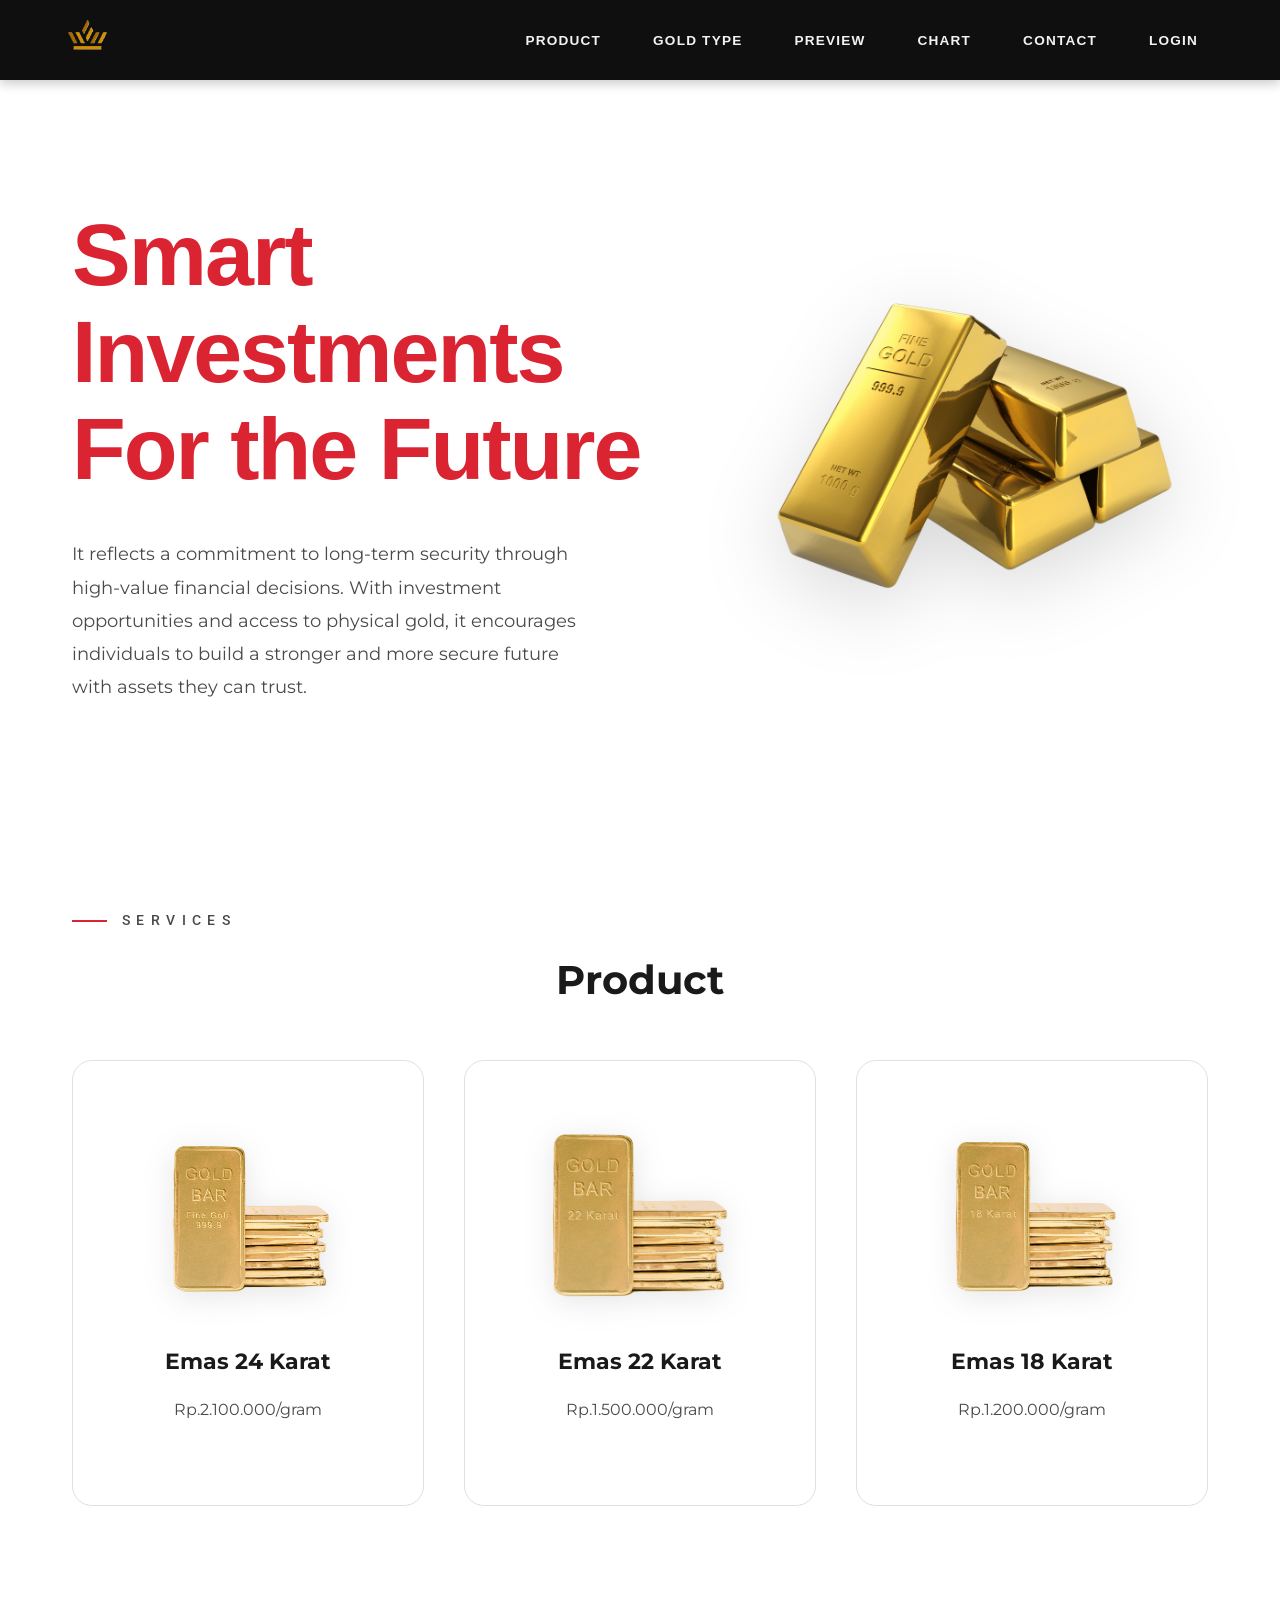
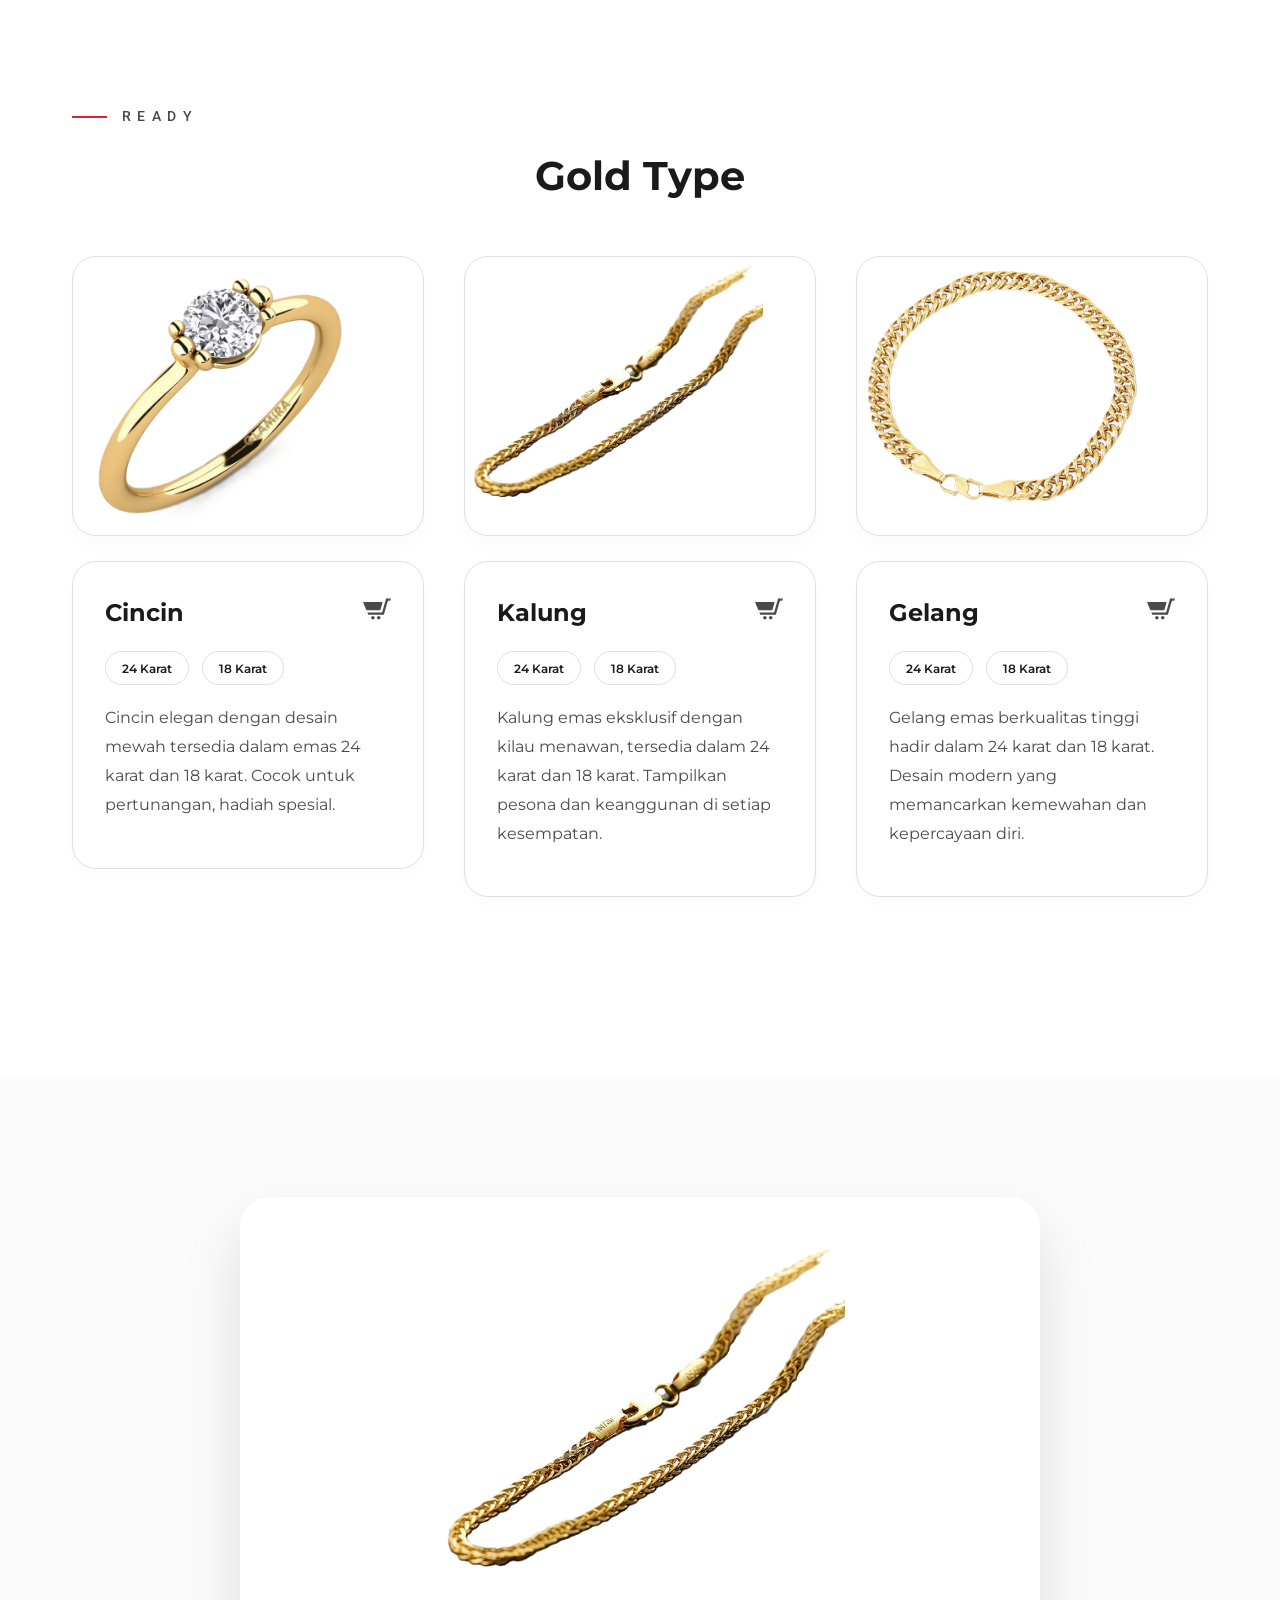
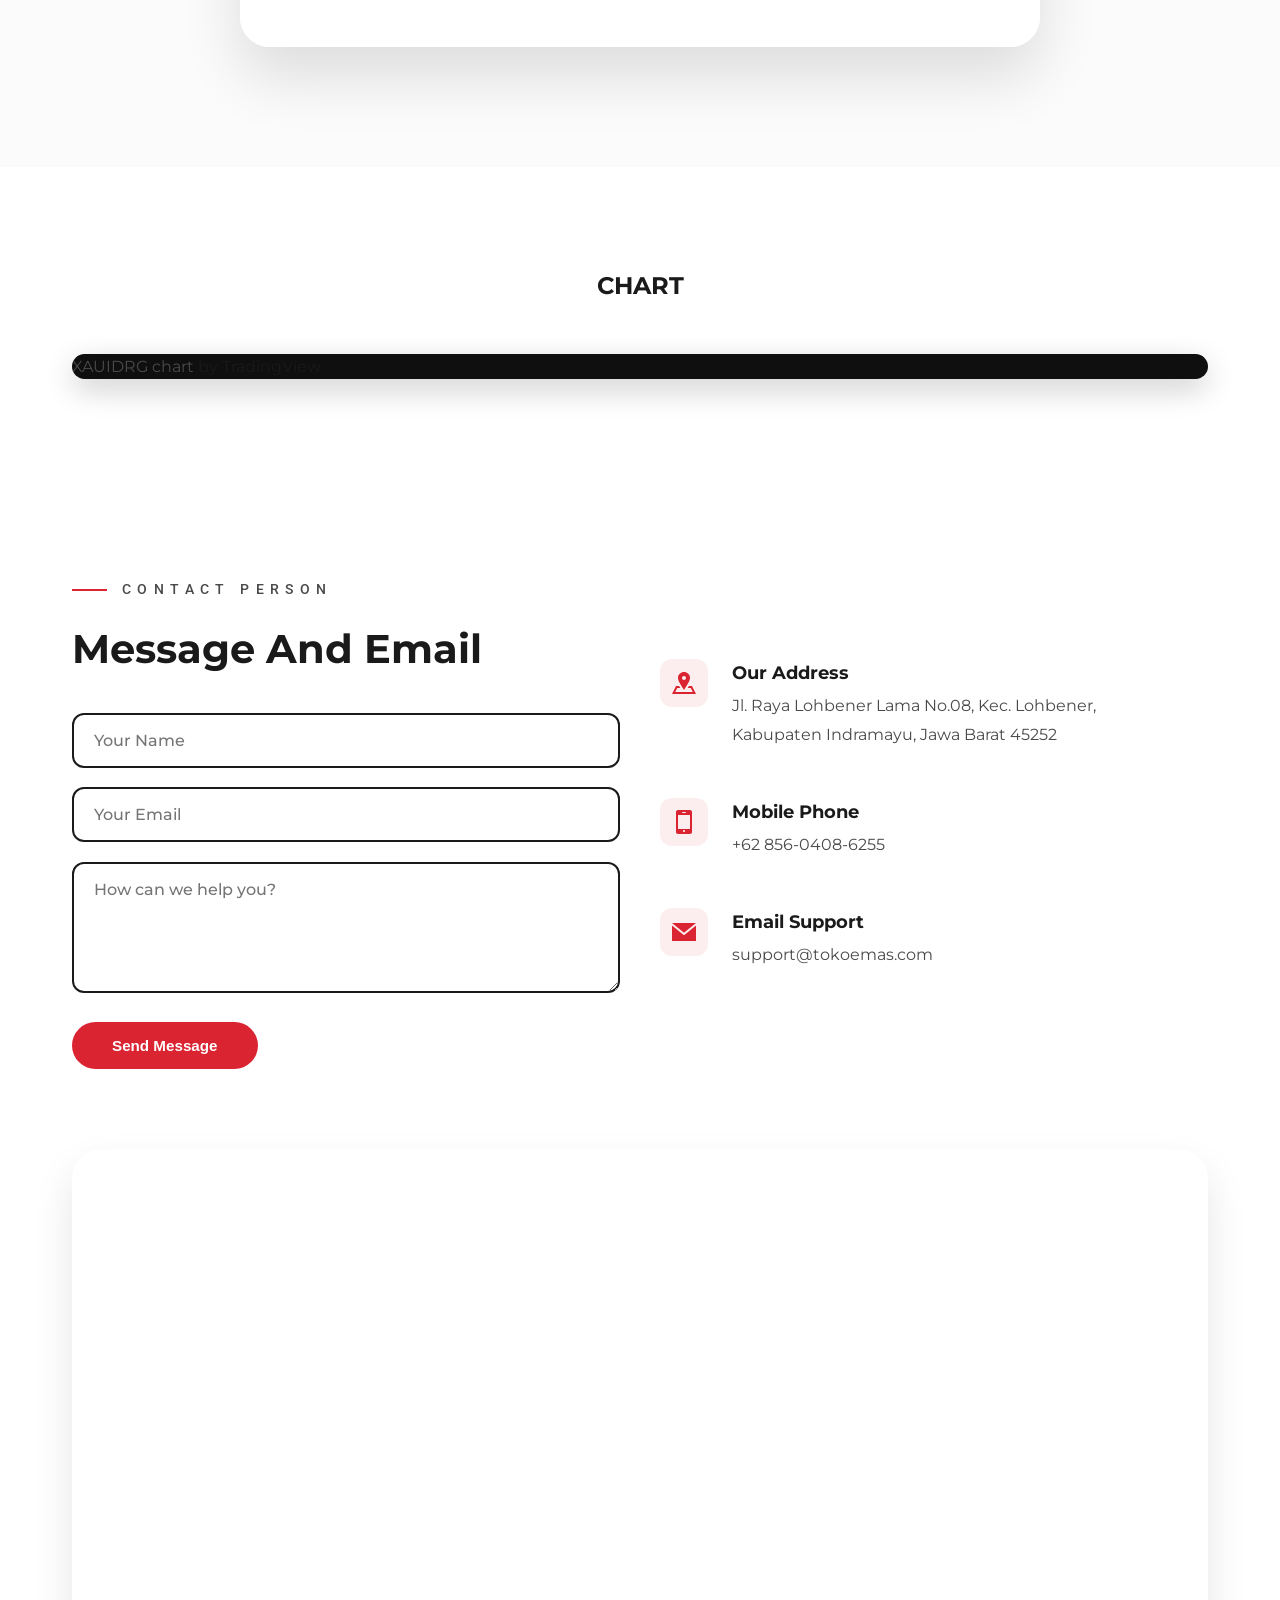
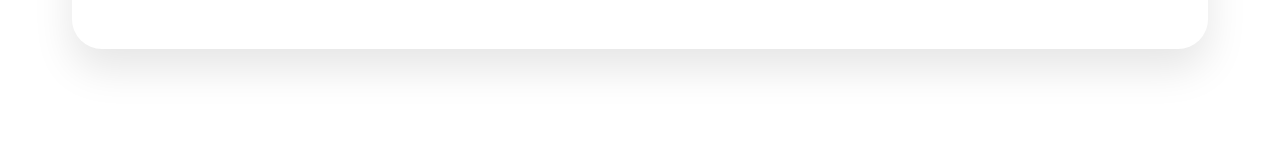
==== commit 4cd10b43: "28 april 2026" ====
--- a/index.html
+++ b/index.html
@@ -1,357 +1,262 @@
-<!DOCTYPE html>
-<html lang="en">
-<head>
-    <meta charset="UTF-8">
-    <meta name="viewport" content="width=device-width, initial-scale=1.0">
-    <title>Fauzan Yahya - Software Engineer</title>
-    <link rel="stylesheet" href="stylee.css">
-    <link rel="preconnect" href="https://fonts.googleapis.com">
-    <link rel="preconnect" href="https://fonts.gstatic.com" crossorigin>
-    <link href="https://fonts.googleapis.com/css2?family=Roboto:ital,wght@0,100..900;1,100..900&display=swap" rel="stylesheet">
-    <link rel="preconnect" href="https://fonts.googleapis.com">
-    <link rel="preconnect" href="https://fonts.gstatic.com" crossorigin>
-    <link rel="preconnect" href="https://fonts.googleapis.com">
-    <link rel="preconnect" href="https://fonts.googleapis.com">
-    <link rel="preconnect" href="https://fonts.gstatic.com" crossorigin>
-    <link href="https://fonts.googleapis.com/css2?family=Montserrat:ital,wght@0,100..900;1,100..900&display=swap" rel="stylesheet">
-    <link rel="preconnect" href="https://fonts.googleapis.com">
-    <link rel="preconnect" href="https://fonts.gstatic.com" crossorigin>
-    <link href="https://fonts.googleapis.com/css2?family=Poppins:ital,wght@0,100;0,200;0,300;0,400;0,500;0,600;0,700;0,800;0,900;1,100;1,200;1,300;1,400;1,500;1,600;1,700;1,800;1,900&display=swap" rel="stylesheet">
-    <style>
-    @import url('https://fonts.googleapis.com/css2?family=Stack+Sans+Text:wght@200..700&display=swap');
-    </style>
-    <style>
-    @import url('https://fonts.googleapis.com/css2?family=Science+Gothic&display=swap');
-    </style> 
-    <link rel="preconnect" href="https://fonts.googleapis.com">
-    <link rel="preconnect" href="https://fonts.gstatic.com" crossorigin>
-    <link href="https://fonts.googleapis.com/css2?family=Nabla&display=swap" rel="stylesheet">   
-    
-
-</head>
-<body>
-    <!-- Header -->
-    <header>
-        <div class="main-container">
-            <div class="nav">
-                <div class="logo">
-                    <a href="#">
-                        <img src="crown-gold.png" alt="hero">
-                    </a>
-                    
-                </div>
-                <nav>
-                    <ul>
-                        <li><a href="#services">PRODUCT</a></li>
-                        <li><a href="#portofolio">GOLDTYPE</a></li>
-                        <li><a href="#Preview">PREVIEW</a></li>
-                        <li><a href="#skills">CHART</a></li>
-                        <li><a href="#contact">CONTACT</a></li>
-                        <li><a href="login.html">LOGIN</a></li>
-                    </ul>
-                    <div class="login">
-                        
-                    </div>
-
-                </nav>
-                <div class="burger" id="burger"> 
-                    <span></span>
-                    <span></span>
-                    <span></span>
-                </div>
-                <ul class="menu" id="menu">
-                    <li><a href="Services"></a></li>
-                    <li><a href="Portofolio"></a></li>
-                    <li><a href="Skills"></a></li>
-                    <li><a href="Contact"></a></li>
-                </ul>
-                <script src="jees.js"></script>
-            </div>
-            <section id="hero">
-                <div class="hero-left">
-                    <h3 class="FIRST">Smart Investments <br>For the Future</h3>
-                    <p>
-It reflects a commitment to long-term security through high-value financial decisions. With investment opportunities and access to physical gold, it encourages individuals to build a stronger and more secure future with assets they can trust.                </div>
-                <div class="hero-right">
-                        <img src="emas.png" alt="Home">
-                </div>
-            </section>
-        </div>
-    </header>
-    <!-- End of Header -->
-
-    <!-- Services Section -->
-    <section id="services">
-        <div class="services main-container">
-            <h3 class="pre-title">Services</h3>
-            <h1 class="section-title services-title">Product</h1>
-            <div class="grid-3">
-                <!-- Service 1 -->
-                <div class="service">
-                    <div class="service-icon">
-                        <img src="24k.png" alt="">
-                    </div>
-                    
-                    <h4>Emas 24 Karat</h4>
-                    <p>
-                        Rp.2.100.000/gram
-                    </p>
-                </div>
-                <!-- Service 2 -->
-                <div class="service">
-                    <div class="service-icon">
-                     <img src="22k.png" alt="">
-                    </div>
-                    <h4>Emas 22 Karat</h4>
-                    <p>
-                        Rp.1.500.000/gram
-                    </p>
-                    
-
-                    
-                </div>
-                <!-- Service 3 -->
-                <div class="service">
-                    <div class="service-icon">
-                        
-                        <img src="18k.png" alt="">
-                    </div>
-                    
-                    <h4>Emas 18 Karat</h4>
-                    <p>
-                        Rp.1.200.000/gram
-                    </p>
-                </div>
-            </div>
-        </div>
-    </section>
-    <!-- End of Services Section -->
-
-    <!-- Portfolio Section -->
-    <section id="portofolio">
-        <div class="portofolio main-container">
-            <h3 class="pre-title">Ready</h3> 
-            <h1 class="section-title">Gold Type</h1>
-            <div class="grid-3">
-                <!-- Portfolio 1 -->
-                <div class="portofolio">
-                    <div class="portofolio-cover">
-                        <a href="cincin.html">
-                            <img src="yellow.png" alt="Cincin">
-                        </a>
-                        
-                    </div>
-                    <div class="portofolio-info">
-                        <div class="portofolio-title">
-                            <h4>Cincin</h4>
-                            <a href="/" class="portofolio-link">
-                                <svg xmlns="http://www.w3.org/2000/svg" width="24" height="24" viewBox="0 0 24 24"><path d="M10 19.5c0 .829-.672 1.5-1.5 1.5s-1.5-.671-1.5-1.5c0-.828.672-1.5 1.5-1.5s1.5.672 1.5 1.5zm3.5-1.5c-.828 0-1.5.671-1.5 1.5s.672 1.5 1.5 1.5 1.5-.671 1.5-1.5c0-.828-.672-1.5-1.5-1.5zm1.336-5l1.977-7h-16.813l2.938 7h11.898zm4.969-10l-3.432 12h-12.597l.839 2h13.239l3.474-12h1.929l.743-2h-4.195z"/></svg>
-                            </a>
-                        </div>
-                        <div class="portofolio-tags">
-                            <div>24 Karat</div>
-                            <div>18 Karat</div>
-                        </div>
-                            <p>Cincin elegan dengan desain mewah tersedia dalam emas 24 karat dan 18 karat.
-                            Cocok untuk pertunangan, hadiah spesial.
-                    </div>
-                </div>
-                <!-- Portfolio 2 -->
-                <div class="portofolio">
-                    <div class="portofolio-cover">
-                        <a href="kalung.html">
-                            <img src="kalung.png" alt="E-commerce Website">
-                        </a>
-                        
-                    </div>
-                    <div class="portofolio-info">
-                        <div class="portofolio-title">
-                            <h4>Kalung</h4>
-                            <a href="/" class="portofolio-link">
-                                <svg xmlns="http://www.w3.org/2000/svg" width="24" height="24" viewBox="0 0 24 24"><path d="M10 19.5c0 .829-.672 1.5-1.5 1.5s-1.5-.671-1.5-1.5c0-.828.672-1.5 1.5-1.5s1.5.672 1.5 1.5zm3.5-1.5c-.828 0-1.5.671-1.5 1.5s.672 1.5 1.5 1.5 1.5-.671 1.5-1.5c0-.828-.672-1.5-1.5-1.5zm1.336-5l1.977-7h-16.813l2.938 7h11.898zm4.969-10l-3.432 12h-12.597l.839 2h13.239l3.474-12h1.929l.743-2h-4.195z"/></svg>
-                            </a>
-                        </div>
-                        <div class="portofolio-tags">
-                            <div>24 Karat</div>
-                            <div>18 Karat</div>
-                        </div>
-                        <p>Kalung emas eksklusif dengan kilau menawan, tersedia dalam 24 karat dan 18 karat.
-Tampilkan pesona dan keanggunan di setiap kesempatan.
-                    </div>
-                </div>
-                <!-- Portfolio 3 -->
-                <div class="portofolio">
-                    <div class="portofolio-cover">
-                        <a href="gelang.html">
-                            <img src="gelang.png" alt="Blog Website">
-                        </a>
-                        
-                    </div>
-                    <div class="portofolio-info">
-                        <div class="portofolio-title">
-                            <h4>Gelang</h4>
-                            <a href="/" class="portofolio-link">
-                               <svg xmlns="http://www.w3.org/2000/svg" width="24" height="24" viewBox="0 0 24 24"><path d="M10 19.5c0 .829-.672 1.5-1.5 1.5s-1.5-.671-1.5-1.5c0-.828.672-1.5 1.5-1.5s1.5.672 1.5 1.5zm3.5-1.5c-.828 0-1.5.671-1.5 1.5s.672 1.5 1.5 1.5 1.5-.671 1.5-1.5c0-.828-.672-1.5-1.5-1.5zm1.336-5l1.977-7h-16.813l2.938 7h11.898zm4.969-10l-3.432 12h-12.597l.839 2h13.239l3.474-12h1.929l.743-2h-4.195z"/></svg>
-                            </a>
-                        </div>
-                        <div class="portofolio-tags">
-                            <div>24Karat</div>
-                            <div>18Karat</div>
-                        </div>
-                        <p>Gelang emas berkualitas tinggi hadir dalam 24 karat dan 18 karat.
-Desain modern yang memancarkan kemewahan dan kepercayaan diri.
-                    </div>
-                </div>
-            </div>
-        </div>
-    </section>
-    <!-- End of Portfolio Section -->
-
-
-    <!-- slider -->
-    <section id="Preview">
-    <div class="slider-wrapper">
-        <div class="slider">
-      <div class="slides" id="slideBox">
-        <img src="gelang.png" alt="">
-        <img src="kalung.png" alt="">
-        <img src="yellow.png" alt="">
-        <img src="antingg-Photoroom.png" alt="">
-        <img src="cara menghitung zakat emas perhiasan-Photoroom.png" alt="">
-      </div>
-    </div>
-  </div>
-</section>
-
-        
-    <!-- end of slider -->
-
-        <!-- skills and education -->
-         <section id="skills">
-            <div class="chart"><h2>CHART</h2></div>
-            
-                <!-- TradingView Widget BEGIN -->
-<!-- TradingView Widget BEGIN -->
-<div class="tradingview-widget-container">
-  <div class="tradingview-widget-container__widget"></div>
-  <div class="tradingview-widget-copyright"><a href="https://www.tradingview.com/symbols/FX_IDC-XAUIDRG/" rel="noopener nofollow" target="_blank"><span class="blue-text">XAUIDRG chart</span></a><span class="trademark"> by TradingView</span></div>
-  <script type="text/javascript" src="https://s3.tradingview.com/external-embedding/embed-widget-advanced-chart.js" async>
-  {
-  "allow_symbol_change": true,
-  "calendar": false,
-  "details": false,
-  "hide_side_toolbar": true,
-  "hide_top_toolbar": false,
-  "hide_legend": false,
-  "hide_volume": false,
-  "hotlist": false,
-  "interval": "D",
-  "locale": "en",
-  "save_image": true,
-  "style": "1",
-  "symbol": "FX_IDC:XAUIDRG",
-  "theme": "dark",
-  "timezone": "Etc/UTC",
-  "backgroundColor": "#0F0F0F",
-  "gridColor": "rgba(242, 242, 242, 0.06)",
-  "watchlist": [],
-  "withdateranges": false,
-  "compareSymbols": [],
-  "studies": [],
-  "width": 980,
-  "height": 610
-}
-  </script>
-</div>
-<!-- TradingView Widget END -->
-                
-                              
-            </div>
-         </section>
-        <!-- End of skills and education -->
-
-        <!-- Contact -->
-         <section id="contact">
-            <div class="contact main-container">
-                <div class="i">
-                    <h3 class="pre-title">Contact Person</h3>
-                <h1 class="section-title">Message and Email</h1>
-                </div>
-                <div class="contact-left">
-                    <form class="contact-form" action="">
-                        <div>
-                            <input type="text" placeholder="Name" name="Name">
-                        </div>
-                        <div>
-                            <input type="email" placeholder="Email" name="Email">
-                        </div>
-                        <div>
-                            <input type="message" id="Message" cols="30" row="20" name ="Message"></textarea>
-                        </div>
-                        
-                    </form>
-                    
-                </div>
-
-            </div>
-
-                    <div>
-                        <button class="btn-sumbit" onclick="submit(event)">Send Message</button>
-                    </div>
-
-                    
-
-                        <div class="contact-right">
-                    <div class="contact-item">
-                        <div class="contact-item-icon"><svg xmlns="http://www.w3.org/2000/svg" width="24" height="24" viewBox="0 0 24 24"><path d="M12 1c-3.148 0-6 2.553-6 5.702 0 3.148 2.602 6.907 6 12.298 3.398-5.391 6-9.15 6-12.298 0-3.149-2.851-5.702-6-5.702zm0 8c-1.105 0-2-.895-2-2s.895-2 2-2 2 .895 2 2-.895 2-2 2zm12 14h-24l4-8h3.135c.385.641.798 1.309 1.232 2h-3.131l-2 4h17.527l-2-4h-3.131c.435-.691.848-1.359 1.232-2h3.136l4 8z"/></svg></div>
-                        <div class="contact-item-detail">
-                            <h4>Address</h4>
-                            <p>Jl. Raya Lohbener Lama No.08, Legok, <br>Kec. Lohbener, Kabupaten Indramayu, Jawa Barat 45252</p>
-                        </div>
-                    </div>
-
-                    <div class="contact-item">
-                        <div class="contact-item-icon"><svg xmlns="http://www.w3.org/2000/svg" width="24" height="24" viewBox="0 0 24 24"><path d="M20 2c0-1.105-.896-2-2-2h-12c-1.105 0-2 .896-2 2v20c0 1.104.895 2 2 2h12c1.104 0 2-.896 2-2v-20zm-9.501 0h3.001c.276 0 .5.224.5.5s-.224.5-.5.5h-3.001c-.275 0-.499-.224-.499-.5s.224-.5.499-.5zm1.501 20c-.553 0-1-.448-1-1s.447-1 1-1c.552 0 .999.448.999 1s-.447 1-.999 1zm6-3h-12v-14.024h12v14.024z"/></svg></div>                      
-                            <div class="contact-item-detail">
-                            <h4>Mobile Phone</h4>
-                            <p>+6285604086255</p>
-                        </div>
-                    </div>
-
-                    <div class="contact-item">
-                        <div class="contact-item-icon"><svg xmlns="http://www.w3.org/2000/svg" width="24" height="24" viewBox="0 0 24 24"><path d="M12 12.713l-11.985-9.713h23.97l-11.985 9.713zm0 2.574l-12-9.725v15.438h24v-15.438l-12 9.725z"/></svg></div>                      
-                            <div class="contact-item-detail">
-                            <h4>Email</h4>
-                            <p>zzannfeast</p>
-                        </div>
-                    </div>
-                </div>
-
-                <div class="contact-img">
-            <iframe src="https://www.google.com/maps/embed?pb=!1m18!1m12!1m3!1d3964.888132250646!2d108.27887677441257!3d-6.408409362673411!2m3!1f0!2f0!3f0!3m2!1i1024!2i768!4f13.1!3m3!1m2!1s0x2e6eb87d1fcaf97d%3A0x4fc15b3c8407ada4!2sPoliteknik%20Negeri%20Indramayu!5e0!3m2!1sid!2sid!4v1764644566915!5m2!1sid!2sid" width="600" height="450" style="border:0;" allowfullscreen="" loading="lazy" referrerpolicy="no-referrer-when-downgrade"></iframe>
-        </div>
-
-                    
-
-            
-                <div id="overlay-beli" class="overlay">
-    <div id="popup-beli" class="popup">
-        <span class="close-btn" onclick="closeBeli()">×</span>
-        <h4>Berhasil Terkirim</h4>
-        
-
-        <!-- GAMBAR DI TENGAH -->
-        <img src="3dmail.png" class="popup-img" alt="success">
-        <p>Terimakasih</p>
-
-        
-
-
-
-            
-         </section>
-
-         <script src="slide.js"></script>
-
-</body>
+<!DOCTYPE html>
+<html lang="en">
+<head>
+    <meta charset="UTF-8">
+    <meta name="viewport" content="width=device-width, initial-scale=1.0">
+    <title>Toko Emas - Digital Catalog</title>
+    
+    <!-- Fonts -->
+    <link rel="preconnect" href="https://fonts.googleapis.com">
+    <link rel="preconnect" href="https://fonts.gstatic.com" crossorigin>
+    <link href="https://fonts.googleapis.com/css2?family=Montserrat:wght@100..900&family=Poppins:wght@100..900&family=Roboto:wght@100..900&family=Nabla&display=swap" rel="stylesheet">
+    
+    <!-- Styles -->
+    <link rel="stylesheet" href="assets/css/main.css">
+    <link rel="stylesheet" href="assets/css/components.css">
+    <link rel="stylesheet" href="assets/css/pages/home.css">
+    <link rel="stylesheet" href="assets/css/pages/product.css">
+</head>
+<body>
+    <!-- Navbar Container -->
+    <header id="navbar-container"></header>
+
+    <main>
+        <!-- Hero Section -->
+        <section id="hero" class="main-container">
+            <div class="hero-left">
+                <h3>Smart Investments <br>For the Future</h3>
+                <p>
+                    It reflects a commitment to long-term security through high-value financial decisions. With investment opportunities and access to physical gold, it encourages individuals to build a stronger and more secure future with assets they can trust.
+                </p>
+            </div>
+            <div class="hero-right">
+                <img src="assets/img/emas.png" alt="Gold Investment">
+            </div>
+        </section>
+
+        <!-- Services Section -->
+        <section id="services">
+            <div class="services main-container">
+                <h3 class="pre-title">Services</h3>
+                <h1 class="section-title">Product</h1>
+                <div class="grid-3">
+                    <div class="service">
+                        <div class="service-icon">
+                            <img src="assets/img/24k.png" alt="24K Gold">
+                        </div>
+                        <h4>Emas 24 Karat</h4>
+                        <p>Rp.2.100.000/gram</p>
+                    </div>
+                    <div class="service">
+                        <div class="service-icon">
+                            <img src="assets/img/22k.png" alt="22K Gold">
+                        </div>
+                        <h4>Emas 22 Karat</h4>
+                        <p>Rp.1.500.000/gram</p>
+                    </div>
+                    <div class="service">
+                        <div class="service-icon">
+                            <img src="assets/img/18k.png" alt="18K Gold">
+                        </div>
+                        <h4>Emas 18 Karat</h4>
+                        <p>Rp.1.200.000/gram</p>
+                    </div>
+                </div>
+            </div>
+        </section>
+
+        <!-- Portfolio Section -->
+        <section id="portofolio">
+            <div class="portofolio main-container">
+                <h3 class="pre-title">Ready</h3> 
+                <h1 class="section-title">Gold Type</h1>
+                <div class="grid-3">
+                    <div class="portofolio">
+                        <div class="portofolio-cover">
+                            <a href="pages/cincin.html">
+                                <img src="assets/img/yellow.png" alt="Cincin">
+                            </a>
+                        </div>
+                        <div class="portofolio-info">
+                            <div class="portofolio-title">
+                                <h4>Cincin</h4>
+                                <a href="pages/cincin.html" class="portofolio-link">
+                                    <svg xmlns="http://www.w3.org/2000/svg" width="24" height="24" viewBox="0 0 24 24"><path d="M10 19.5c0 .829-.672 1.5-1.5 1.5s-1.5-.671-1.5-1.5c0-.828.672-1.5 1.5-1.5s1.5.672 1.5 1.5zm3.5-1.5c-.828 0-1.5.671-1.5 1.5s.672 1.5 1.5 1.5 1.5-.671 1.5-1.5c0-.828-.672-1.5-1.5-1.5zm1.336-5l1.977-7h-16.813l2.938 7h11.898zm4.969-10l-3.432 12h-12.597l.839 2h13.239l3.474-12h1.929l.743-2h-4.195z"/></svg>
+                                </a>
+                            </div>
+                            <div class="portofolio-tags">
+                                <div>24 Karat</div>
+                                <div>18 Karat</div>
+                            </div>
+                            <p>Cincin elegan dengan desain mewah tersedia dalam emas 24 karat dan 18 karat. Cocok untuk pertunangan, hadiah spesial.</p>
+                        </div>
+                    </div>
+                    <div class="portofolio">
+                        <div class="portofolio-cover">
+                            <a href="pages/kalung.html">
+                                <img src="assets/img/kalung.png" alt="Kalung">
+                            </a>
+                        </div>
+                        <div class="portofolio-info">
+                            <div class="portofolio-title">
+                                <h4>Kalung</h4>
+                                <a href="pages/kalung.html" class="portofolio-link">
+                                    <svg xmlns="http://www.w3.org/2000/svg" width="24" height="24" viewBox="0 0 24 24"><path d="M10 19.5c0 .829-.672 1.5-1.5 1.5s-1.5-.671-1.5-1.5c0-.828.672-1.5 1.5-1.5s1.5.672 1.5 1.5zm3.5-1.5c-.828 0-1.5.671-1.5 1.5s.672 1.5 1.5 1.5 1.5-.671 1.5-1.5c0-.828-.672-1.5-1.5-1.5zm1.336-5l1.977-7h-16.813l2.938 7h11.898zm4.969-10l-3.432 12h-12.597l.839 2h13.239l3.474-12h1.929l.743-2h-4.195z"/></svg>
+                                </a>
+                            </div>
+                            <div class="portofolio-tags">
+                                <div>24 Karat</div>
+                                <div>18 Karat</div>
+                            </div>
+                            <p>Kalung emas eksklusif dengan kilau menawan, tersedia dalam 24 karat dan 18 karat. Tampilkan pesona dan keanggunan di setiap kesempatan.</p>
+                        </div>
+                    </div>
+                    <div class="portofolio">
+                        <div class="portofolio-cover">
+                            <a href="pages/gelang.html">
+                                <img src="assets/img/gelang.png" alt="Gelang">
+                            </a>
+                        </div>
+                        <div class="portofolio-info">
+                            <div class="portofolio-title">
+                                <h4>Gelang</h4>
+                                <a href="pages/gelang.html" class="portofolio-link">
+                                    <svg xmlns="http://www.w3.org/2000/svg" width="24" height="24" viewBox="0 0 24 24"><path d="M10 19.5c0 .829-.672 1.5-1.5 1.5s-1.5-.671-1.5-1.5c0-.828.672-1.5 1.5-1.5s1.5.672 1.5 1.5zm3.5-1.5c-.828 0-1.5.671-1.5 1.5s.672 1.5 1.5 1.5 1.5-.671 1.5-1.5c0-.828-.672-1.5-1.5-1.5zm1.336-5l1.977-7h-16.813l2.938 7h11.898zm4.969-10l-3.432 12h-12.597l.839 2h13.239l3.474-12h1.929l.743-2h-4.195z"/></svg>
+                                </a>
+                            </div>
+                            <div class="portofolio-tags">
+                                <div>24 Karat</div>
+                                <div>18 Karat</div>
+                            </div>
+                            <p>Gelang emas berkualitas tinggi hadir dalam 24 karat dan 18 karat. Desain modern yang memancarkan kemewahan dan kepercayaan diri.</p>
+                        </div>
+                    </div>
+                </div>
+            </div>
+        </section>
+
+        <!-- Preview / Slider Section -->
+        <section id="Preview">
+            <div class="slider-wrapper">
+                <div class="slider">
+                    <div class="slides" id="slideBox">
+                        <img src="assets/img/gelang.png" alt="Gelang">
+                        <img src="assets/img/kalung.png" alt="Kalung">
+                        <img src="assets/img/yellow.png" alt="Cincin">
+                        <img src="assets/img/antingg-Photoroom.png" alt="Anting">
+                        <img src="assets/img/cara menghitung zakat emas perhiasan-Photoroom.png" alt="Zakat Emas">
+                    </div>
+                </div>
+            </div>
+        </section>
+
+        <!-- Skills / Chart Section -->
+        <section id="skills">
+            <div class="main-container">
+                <div class="chart"><h2>CHART</h2></div>
+                <div class="tradingview-widget-container">
+                    <div class="tradingview-widget-container__widget"></div>
+                    <div class="tradingview-widget-copyright">
+                        <a href="https://www.tradingview.com/symbols/FX_IDC-XAUIDRG/" rel="noopener nofollow" target="_blank"><span class="blue-text">XAUIDRG chart</span></a> by TradingView
+                    </div>
+                    <script type="text/javascript" src="https://s3.tradingview.com/external-embedding/embed-widget-advanced-chart.js" async>
+                    {
+                        "allow_symbol_change": true,
+                        "calendar": false,
+                        "details": false,
+                        "hide_side_toolbar": true,
+                        "hide_top_toolbar": false,
+                        "hide_legend": false,
+                        "hide_volume": false,
+                        "hotlist": false,
+                        "interval": "D",
+                        "locale": "en",
+                        "save_image": true,
+                        "style": "1",
+                        "symbol": "FX_IDC:XAUIDRG",
+                        "theme": "dark",
+                        "timezone": "Etc/UTC",
+                        "backgroundColor": "#0F0F0F",
+                        "gridColor": "rgba(242, 242, 242, 0.06)",
+                        "watchlist": [],
+                        "withdateranges": false,
+                        "compareSymbols": [],
+                        "studies": [],
+                        "width": "100%",
+                        "height": 610
+                    }
+                    </script>
+                </div>
+            </div>
+        </section>
+
+        <!-- Contact Section -->
+        <section id="contact">
+            <div class="main-container">
+                <div class="grid-3">
+                    <div class="contact-left">
+                        <span class="pre-title">Contact Person</span>
+                        <h1 class="section-title" style="text-align: left; margin-bottom: 2rem;">Message and Email</h1>
+                        <form class="contact-form">
+                            <input type="text" placeholder="Your Name" name="Name" required>
+                            <input type="email" placeholder="Your Email" name="Email" required>
+                            <textarea placeholder="How can we help you?" id="Message" rows="5" name="Message" required></textarea>
+                            <button class="btn btn-buy btn-submit" style="width: fit-content; padding: 15px 40px; margin-top: 10px;">Send Message</button>
+                        </form>
+                    </div>
+                    
+                    <div class="contact-right" style="padding-top: 80px;">
+                        <div class="contact-item">
+                            <div class="contact-item-icon">
+                                <svg xmlns="http://www.w3.org/2000/svg" width="24" height="24" viewBox="0 0 24 24"><path d="M12 1c-3.148 0-6 2.553-6 5.702 0 3.148 2.602 6.907 6 12.298 3.398-5.391 6-9.15 6-12.298 0-3.149-2.851-5.702-6-5.702zm0 8c-1.105 0-2-.895-2-2s.895-2 2-2 2 .895 2 2-.895 2-2 2zm12 14h-24l4-8h3.135c.385.641.798 1.309 1.232 2h-3.131l-2 4h17.527l-2-4h-3.131c.435-.691.848-1.359 1.232-2h3.136l4 8z"/></svg>
+                            </div>
+                            <div class="contact-item-detail">
+                                <h4>Our Address</h4>
+                                <p>Jl. Raya Lohbener Lama No.08, Kec. Lohbener, <br>Kabupaten Indramayu, Jawa Barat 45252</p>
+                            </div>
+                        </div>
+                        <div class="contact-item">
+                            <div class="contact-item-icon">
+                                <svg xmlns="http://www.w3.org/2000/svg" width="24" height="24" viewBox="0 0 24 24"><path d="M20 2c0-1.105-.896-2-2-2h-12c-1.105 0-2 .896-2 2v20c0 1.104.895 2 2 2h12c1.104 0 2-.896 2-2v-20zm-9.501 0h3.001c.276 0 .5.224.5.5s-.224.5-.5.5h-3.001c-.275 0-.499-.224-.499-.5s.224-.5.499-.5zm1.501 20c-.553 0-1-.448-1-1s.447-1 1-1c.552 0 .999.448.999 1s-.447 1-.999 1zm6-3h-12v-14.024h12v14.024z"/></svg>
+                            </div>                      
+                            <div class="contact-item-detail">
+                                <h4>Mobile Phone</h4>
+                                <p>+62 856-0408-6255</p>
+                            </div>
+                        </div>
+                        <div class="contact-item">
+                            <div class="contact-item-icon">
+                                <svg xmlns="http://www.w3.org/2000/svg" width="24" height="24" viewBox="0 0 24 24"><path d="M12 12.713l-11.985-9.713h23.97l-11.985 9.713zm0 2.574l-12-9.725v15.438h24v-15.438l-12 9.725z"/></svg>
+                            </div>                      
+                            <div class="contact-item-detail">
+                                <h4>Email Support</h4>
+                                <p>support@tokoemas.com</p>
+                            </div>
+                        </div>
+                    </div>
+                </div>
+                
+                <div class="map-container" style="margin-top: 5rem;">
+                    <iframe src="https://www.google.com/maps/embed?pb=!1m18!1m12!1m3!1d3964.888132250646!2d108.27887677441257!3d-6.408409362673411!2m3!1f0!2f0!3f0!3m2!1i1024!2i768!4f13.1!3m3!1m2!1s0x2e6eb87d1fcaf97d%3A0x4fc15b3c8407ada4!2sPoliteknik%20Negeri%20Indramayu!5e0!3m2!1sid!2sid!4v1764644566915!5m2!1sid!2sid" width="100%" height="500" style="border:0; border-radius: 30px; box-shadow: 0 20px 40px rgba(0,0,0,0.1);" allowfullscreen="" loading="lazy"></iframe>
+                </div>
+            </div>
+        </section>
+    </main>
+
+    <!-- Success Popup -->
+    <div id="overlay-beli" class="overlay">
+        <div id="popup-beli" class="popup">
+            <span class="close-btn">&times;</span>
+            <h4>Berhasil Terkirim</h4>
+            <img src="assets/img/3dmail.png" class="popup-img" alt="Success">
+            <p>Terimakasih! Pesan Anda telah kami terima dan akan segera kami proses.</p>
+        </div>
+    </div>
+
+    <!-- Scripts -->
+    <script src="utils/components-loader.js"></script>
+    <script src="assets/js/main.js"></script>
+    <script src="assets/js/slider.js"></script>
+    <script src="assets/js/product.js"></script>
+</body>
 </html>
--- a/assets/css/main.css
+++ b/assets/css/main.css
@@ -0,0 +1,144 @@
+@import "variables.css";
+
+/* Reset & Base */
+* {
+    margin: 0;
+    padding: 0;
+    box-sizing: border-box;
+}
+
+html {
+    scroll-behavior: smooth;
+    height: 100%;
+}
+
+body {
+    font-family: var(--font-main);
+    background-color: var(--primary-bg-color);
+    margin: 0;
+    padding: 0;
+    height: 100%;
+    color: var(--primary-text-color);
+    line-height: 1.6;
+}
+
+/* Typography */
+h1, h2, h3, h4, h5, h6, strong {
+    color: var(--primary-text-color);
+    font-family: var(--font-main);
+    font-weight: 700;
+}
+
+p {
+    font-size: 1rem;
+    line-height: 1.8;
+    color: var(--secondary-text-color);
+    margin-bottom: 1rem;
+}
+
+span, label, li {
+    color: var(--secondary-text-color);
+}
+
+a {
+    text-decoration: none;
+    transition: 0.3s cubic-bezier(0.4, 0, 0.2, 1);
+}
+
+/* Layout */
+.main-container {
+    width: 100%;
+    max-width: var(--container-width);
+    margin: 0 auto;
+    padding: 0 2rem;
+}
+
+section {
+    padding: 100px 0; /* Consistent vertical spacing */
+}
+
+@media screen and (max-width: 1200px) {
+    .main-container {
+        padding: 0 1.5rem;
+    }
+    section {
+        padding: 60px 0;
+    }
+}
+
+/* Section Common */
+.section-title {
+    margin-bottom: 3rem;
+    font-size: 2.5rem;
+    text-align: center;
+    text-transform: capitalize;
+}
+
+.pre-title {
+    font-family: var(--font-secondary);
+    text-transform: uppercase;
+    letter-spacing: 0.4rem;
+    color: var(--secondary-text-color);
+    position: relative;
+    padding-left: 50px;
+    margin-bottom: 1rem;
+    width: fit-content;
+    font-weight: 500;
+    font-size: 0.85rem;
+    display: block;
+}
+
+.pre-title::before {
+    content: "";
+    width: 35px;
+    height: 2px;
+    background: var(--accent-color);
+    position: absolute;
+    left: 0;
+    top: 50%;
+    transform: translateY(-50%);
+}
+
+/* Grid System */
+.grid-3 {
+    display: grid;
+    grid-template-columns: repeat(auto-fit, minmax(300px, 1fr));
+    gap: 2.5rem;
+}
+
+/* Buttons */
+.btn {
+    padding: 0.8rem 2rem;
+    background: white;
+    border: 1.5px solid var(--border-color);
+    cursor: pointer;
+    transition: all 0.3s ease;
+    display: inline-flex;
+    align-items: center;
+    justify-content: center;
+    border-radius: 50px; /* More modern rounded pill */
+    font-weight: 600;
+    font-size: 0.95rem;
+    gap: 8px;
+}
+
+.btn:hover {
+    box-shadow: 0 5px 15px rgba(0, 0, 0, 0.1);
+    transform: translateY(-3px);
+    border-color: var(--accent-color);
+}
+
+/* TradingView Widget */
+.chart {
+    text-align: center;
+    margin-bottom: 3rem;
+}
+
+.tradingview-widget-container {
+    margin: 0 auto;
+    width: 100% !important;
+    background: var(--dark-bg);
+    border-radius: 15px;
+    overflow: hidden;
+    box-shadow: 0 10px 30px rgba(0,0,0,0.2);
+}
--- a/assets/css/components.css
+++ b/assets/css/components.css
@@ -0,0 +1,272 @@
+/* Navigation */
+.nav {
+    position: fixed;
+    width: 100%;
+    background-color: var(--dark-bg);
+    display: flex;
+    justify-content: space-between;
+    align-items: center;
+    padding: 0 5%;
+    height: 80px; /* Fixed height for consistency */
+    box-shadow: 0 4px 10px rgba(0, 0, 0, 0.2);
+    z-index: 1000;
+    top: 0;
+    left: 0;
+}
+
+.logo img {
+    height: 45px;
+    transition: 0.3s;
+}
+
+.logo img:hover {
+    transform: scale(1.05);
+}
+
+.nav nav ul {
+    list-style: none;
+    display: flex;
+    gap: 1rem;
+    margin: 0;
+    align-items: center;
+}
+
+.nav nav ul li a {
+    color: rgba(255, 255, 255, 0.95); /* High contrast white */
+    font-family: var(--font-accent);
+    font-size: 0.85rem;
+    font-weight: 600; /* Bolder */
+    padding: 10px 18px;
+    border-radius: 8px;
+    letter-spacing: 1.2px;
+    text-transform: uppercase;
+}
+
+.nav nav ul li a:hover,
+.nav nav ul li a.active {
+    color: white;
+    background: var(--accent-hover);
+}
+
+/* Burger Menu */
+.burger {
+    display: none;
+    flex-direction: column;
+    cursor: pointer;
+    gap: 6px;
+    padding: 10px;
+}
+
+.burger span {
+    width: 28px;
+    height: 2px;
+    background-color: white;
+    transition: 0.4s cubic-bezier(0.175, 0.885, 0.32, 1.275);
+}
+
+/* Services */
+.service {
+    padding: 4rem 2rem;
+    text-align: center;
+    border: 1px solid var(--border-color);
+    background-color: var(--primary-bg-color);
+    border-radius: 20px;
+    transition: all 0.4s ease;
+}
+
+.service:hover {
+    transform: translateY(-10px);
+    box-shadow: 0 20px 40px rgba(0,0,0,0.08);
+    border-color: var(--accent-color);
+}
+
+.service-icon img {
+    height: 180px;
+    object-fit: contain;
+    margin-bottom: 2rem;
+    filter: drop-shadow(0 5px 15px rgba(0,0,0,0.1));
+}
+
+.service h4 {
+    margin-bottom: 1rem;
+    font-size: 1.4rem;
+    color: var(--primary-text-color);
+}
+
+/* Portfolio / Gold Type */
+.portofolio {
+    margin-bottom: 2.5rem;
+    transition: 0.4s;
+}
+
+.portofolio-cover {
+    height: 280px;
+    margin-bottom: 25px;
+    border: 1px solid var(--border-color);
+    transition: all 0.4s ease;
+    border-radius: 24px;
+    overflow: hidden;
+    display: flex;
+    justify-content: center;
+    align-items: center;
+    background: #ffffff;
+    box-shadow: 0 10px 20px rgba(0,0,0,0.02);
+}
+
+.portofolio-cover:hover {
+    transform: scale(1.03);
+    border-color: var(--accent-color);
+    box-shadow: 0 15px 30px rgba(219, 36, 50, 0.1);
+}
+
+.portofolio-cover img {
+    max-height: 85%;
+    max-width: 85%;
+    object-fit: contain;
+}
+
+.portofolio-info {
+    border: 1px solid var(--border-color);
+    border-radius: 24px;
+    padding: 2rem;
+    background: white;
+    box-shadow: 0 5px 15px rgba(0,0,0,0.02);
+}
+
+.portofolio-title {
+    display: flex;
+    justify-content: space-between;
+    align-items: center;
+    margin-bottom: 1.2rem;
+}
+
+.portofolio-title h4 {
+    font-size: 1.5rem;
+    margin: 0;
+}
+
+.portofolio-link svg {
+    fill: var(--secondary-text-color);
+    transition: 0.3s;
+    width: 28px;
+    height: 28px;
+}
+
+.portofolio-link:hover svg {
+    fill: var(--accent-color);
+    transform: rotate(15deg);
+}
+
+.portofolio-tags {
+    display: flex;
+    gap: 0.8rem;
+    margin-bottom: 1.2rem;
+    flex-wrap: wrap;
+}
+
+.portofolio-tags div {
+    border: 1.5px solid var(--border-color);
+    padding: 0.4rem 1rem;
+    font-size: 0.75rem;
+    font-weight: 600;
+    border-radius: 50px;
+    transition: 0.3s;
+}
+
+.portofolio-tags div:hover {
+    border-color: var(--gold-color);
+    color: var(--gold-color);
+    background: rgba(212, 175, 55, 0.05);
+}
+
+/* Contact Section */
+.contact-form {
+    display: flex;
+    flex-direction: column;
+    gap: 1.2rem;
+}
+
+.contact-form input,
+.contact-form textarea {
+    width: 100%;
+    padding: 16px 20px;
+    border: 2px solid #1A1A1A; /* Sharp dark border */
+    border-radius: 12px;
+    font-family: inherit;
+    font-size: 1rem;
+    transition: 0.3s;
+    background: #FFFFFF;
+    color: var(--primary-text-color);
+    font-weight: 500;
+}
+
+.contact-form input:focus,
+.contact-form textarea:focus {
+    outline: none;
+    border-color: var(--accent-color);
+    box-shadow: 0 5px 20px rgba(0,0,0,0.1);
+}
+
+.contact-item {
+    display: flex;
+    gap: 1.5rem;
+    margin-bottom: 2rem;
+    align-items: flex-start;
+}
+
+.contact-item-icon {
+    background: rgba(219, 36, 50, 0.08);
+    padding: 12px;
+    border-radius: 12px;
+    display: flex;
+    align-items: center;
+    justify-content: center;
+}
+
+.contact-item-icon svg {
+    width: 24px;
+    height: 24px;
+    fill: var(--accent-color);
+}
+
+.contact-item-detail h4 {
+    margin-bottom: 0.3rem;
+    font-size: 1.1rem;
+}
+
+/* Responsive Navbar */
+@media (max-width: 992px) {
+    .burger {
+        display: flex;
+    }
+
+    .nav nav {
+        position: fixed;
+        top: 0;
+        right: -100%;
+        height: 100vh;
+        width: 300px;
+        background-color: var(--dark-bg);
+        padding: 100px 40px;
+        transition: 0.5s cubic-bezier(0.77, 0, 0.175, 1);
+        box-shadow: -10px 0 30px rgba(0,0,0,0.3);
+    }
+
+    .nav nav.active {
+        right: 0;
+    }
+
+    .nav nav ul {
+        flex-direction: column;
+        gap: 1.5rem;
+        align-items: flex-start;
+    }
+
+    .nav nav ul li a {
+        font-size: 1.1rem;
+        padding: 10px 0;
+        width: 100%;
+        border-radius: 0;
+        border-bottom: 1px solid rgba(255,255,255,0.05);
+    }
+}
--- a/assets/css/pages/home.css
+++ b/assets/css/pages/home.css
@@ -0,0 +1,130 @@
+/* Hero Section */
+#hero {
+    min-height: 90vh;
+    display: grid;
+    padding-top: 100px;
+    grid-template-columns: 1.1fr 0.9fr;
+    align-items: center;
+    gap: 4rem;
+}
+
+.hero-left {
+    animation: fadeInUp 0.8s ease-out;
+}
+
+.hero-left h3 {
+    font-size: 5.5rem;
+    line-height: 1.1;
+    color: var(--accent-color);
+    font-family: var(--font-stack);
+    font-weight: 900;
+    margin-bottom: 2.5rem;
+    letter-spacing: -2px;
+}
+
+.hero-left p {
+    font-size: 1.15rem;
+    max-width: 90%;
+    color: var(--secondary-text-color);
+    margin-bottom: 0;
+}
+
+.hero-right {
+    position: relative;
+    display: flex;
+    justify-content: flex-end;
+    animation: fadeInRight 1s ease-out;
+}
+
+.hero-right img {
+    width: 95%;
+    filter: drop-shadow(0 20px 40px rgba(0,0,0,0.15));
+    transition: 0.5s cubic-bezier(0.175, 0.885, 0.32, 1.275);
+}
+
+.hero-right img:hover {
+    transform: translateY(-10px) scale(1.02);
+}
+
+@keyframes fadeInUp {
+    from { opacity: 0; transform: translateY(30px); }
+    to { opacity: 1; transform: translateY(0); }
+}
+
+@keyframes fadeInRight {
+    from { opacity: 0; transform: translateX(30px); }
+    to { opacity: 1; transform: translateX(0); }
+}
+
+@media (max-width: 992px) {
+    #hero {
+        grid-template-columns: 1fr;
+        text-align: center;
+        padding-top: 140px;
+        gap: 3rem;
+    }
+    
+    .hero-left h3 {
+        font-size: 4rem;
+        margin-bottom: 1.5rem;
+    }
+    
+    .hero-left p {
+        margin: 0 auto;
+        max-width: 100%;
+    }
+    
+    .hero-right {
+        justify-content: center;
+    }
+    
+    .hero-right img {
+        width: 80%;
+    }
+}
+
+/* Slider Section */
+#Preview {
+    background-color: #fbfbfb;
+    padding: 120px 0;
+}
+
+.slider-wrapper {
+    display: flex;
+    justify-content: center;
+    align-items: center;
+    padding: 0 2rem;
+}
+
+.slider {
+    width: 100%;
+    max-width: 800px;
+    aspect-ratio: 16 / 9;
+    overflow: hidden;
+    position: relative;
+    border-radius: 30px;
+    box-shadow: 0 30px 60px rgba(0,0,0,0.12);
+    background: white;
+}
+
+.slides {
+    display: flex;
+    width: 100%;
+    height: 100%;
+    transition: transform 0.6s cubic-bezier(0.645, 0.045, 0.355, 1);
+}
+
+.slides img {
+    min-width: 100%;
+    height: 100%;
+    object-fit: contain;
+    padding: 20px;
+    background: white;
+}
+
+@media (max-width: 768px) {
+    .slider {
+        aspect-ratio: 4 / 3;
+        border-radius: 20px;
+    }
+}
--- a/assets/css/pages/product.css
+++ b/assets/css/pages/product.css
@@ -0,0 +1,232 @@
+/* Product Detail Section */
+.product-container {
+    display: flex;
+    gap: 60px;
+    padding: 80px 0;
+    align-items: flex-start;
+}
+
+.product-image-side {
+    flex: 1.2;
+    position: sticky;
+    top: 120px;
+}
+
+.product-image-side img {
+    width: 100%;
+    border-radius: 30px;
+    box-shadow: 0 20px 50px rgba(0,0,0,0.1);
+    transition: transform 0.4s ease;
+    border: 1px solid var(--border-color);
+}
+
+.product-image-side img:hover {
+    transform: scale(1.02);
+}
+
+.product-info-side {
+    flex: 1;
+    display: flex;
+    flex-direction: column;
+}
+
+.product-info-side h1 {
+    font-size: 3rem;
+    margin-bottom: 0.8rem;
+    line-height: 1.1;
+}
+
+.product-meta {
+    font-size: 1.1rem;
+    color: #333; /* Darker grey */
+    margin-bottom: 2rem;
+    font-weight: 600;
+    line-height: 1.6;
+}
+
+.product-price {
+    font-size: 3rem;
+    color: var(--accent-color); /* Bright red for high contrast */
+    font-weight: 900;
+    margin-bottom: 2.5rem;
+    font-family: var(--font-stack);
+}
+
+/* Quantity Control */
+.quantity-control {
+    display: flex;
+    flex-direction: column;
+    gap: 12px;
+    margin-bottom: 2.5rem;
+}
+
+.quantity-control label {
+    font-weight: 700;
+    color: var(--primary-text-color);
+    font-size: 1rem;
+}
+
+.quantity-wrapper {
+    display: flex;
+    align-items: center;
+    gap: 12px;
+    background: #FFFFFF;
+    padding: 12px;
+    border-radius: 15px;
+    width: fit-content;
+    border: 2px solid #333; /* High contrast black border */
+}
+
+.quantity-wrapper button {
+    background: white;
+    border: 1px solid var(--border-color);
+    font-size: 1.2rem;
+    cursor: pointer;
+    color: var(--primary-text-color);
+    width: 40px;
+    height: 40px;
+    display: flex;
+    align-items: center;
+    justify-content: center;
+    border-radius: 10px;
+    transition: 0.3s;
+}
+
+.quantity-wrapper button:hover {
+    background: var(--accent-color);
+    color: white;
+    border-color: var(--accent-color);
+}
+
+.quantity-wrapper .current-quantity {
+    background: transparent;
+    padding: 0 20px;
+    font-size: 1.2rem;
+    font-weight: 700;
+    min-width: 60px;
+    text-align: center;
+}
+
+/* Action Buttons */
+.product-actions {
+    display: flex;
+    gap: 1.5rem;
+    margin-bottom: 3rem;
+}
+
+.btn-cart {
+    background: #fdf2f2;
+    color: #c15050;
+    border: 1.5px solid #c15050;
+    flex: 1;
+    font-weight: 700;
+}
+
+.btn-buy {
+    background: var(--accent-color);
+    color: white;
+    border: none;
+    flex: 1.5;
+    font-weight: 700;
+}
+
+.btn-buy:hover {
+    background: var(--accent-hover);
+}
+
+/* Additional Info */
+.additional-info {
+    margin-top: 1rem;
+    padding-top: 2.5rem;
+    border-top: 2px solid var(--border-color);
+}
+
+.additional-info h4 {
+    margin-bottom: 1.2rem;
+    font-size: 1.2rem;
+    text-transform: uppercase;
+    letter-spacing: 1px;
+}
+
+.additional-info p {
+    font-size: 1rem;
+    color: var(--secondary-text-color);
+    margin-bottom: 0.5rem;
+    display: flex;
+    justify-content: space-between;
+    padding: 10px 0;
+    border-bottom: 1px dashed var(--border-color);
+}
+
+/* Popups / Overlays */
+.overlay {
+    position: fixed;
+    top: 0;
+    left: 0;
+    width: 100%;
+    height: 100%;
+    background: rgba(0,0,0,0.7);
+    display: none;
+    justify-content: center;
+    align-items: center;
+    z-index: 2000;
+    backdrop-filter: blur(5px);
+}
+
+.popup {
+    background: white;
+    padding: 3.5rem 2rem;
+    border-radius: 30px;
+    text-align: center;
+    position: relative;
+    max-width: 450px;
+    width: 90%;
+    transform: scale(0.9) translateY(20px);
+    opacity: 0;
+    transition: 0.4s cubic-bezier(0.175, 0.885, 0.32, 1.275);
+    box-shadow: 0 30px 60px rgba(0,0,0,0.3);
+}
+
+.popup.show {
+    transform: scale(1) translateY(0);
+    opacity: 1;
+}
+
+.popup h4 {
+    font-size: 1.8rem;
+    margin-bottom: 1rem;
+    color: var(--accent-color);
+}
+
+.popup-img {
+    width: 180px;
+    margin: 2rem auto;
+    filter: drop-shadow(0 10px 20px rgba(0,0,0,0.1));
+}
+
+.close-btn {
+    position: absolute;
+    top: 20px;
+    right: 25px;
+    font-size: 2.5rem;
+    cursor: pointer;
+    line-height: 1;
+    color: var(--secondary-text-color);
+}
+
+@media (max-width: 992px) {
+    .product-container {
+        flex-direction: column;
+        gap: 40px;
+        padding-top: 40px;
+    }
+    
+    .product-image-side {
+        position: static;
+        width: 100%;
+    }
+    
+    .product-info-side h1 {
+        font-size: 2.5rem;
+    }
+}
